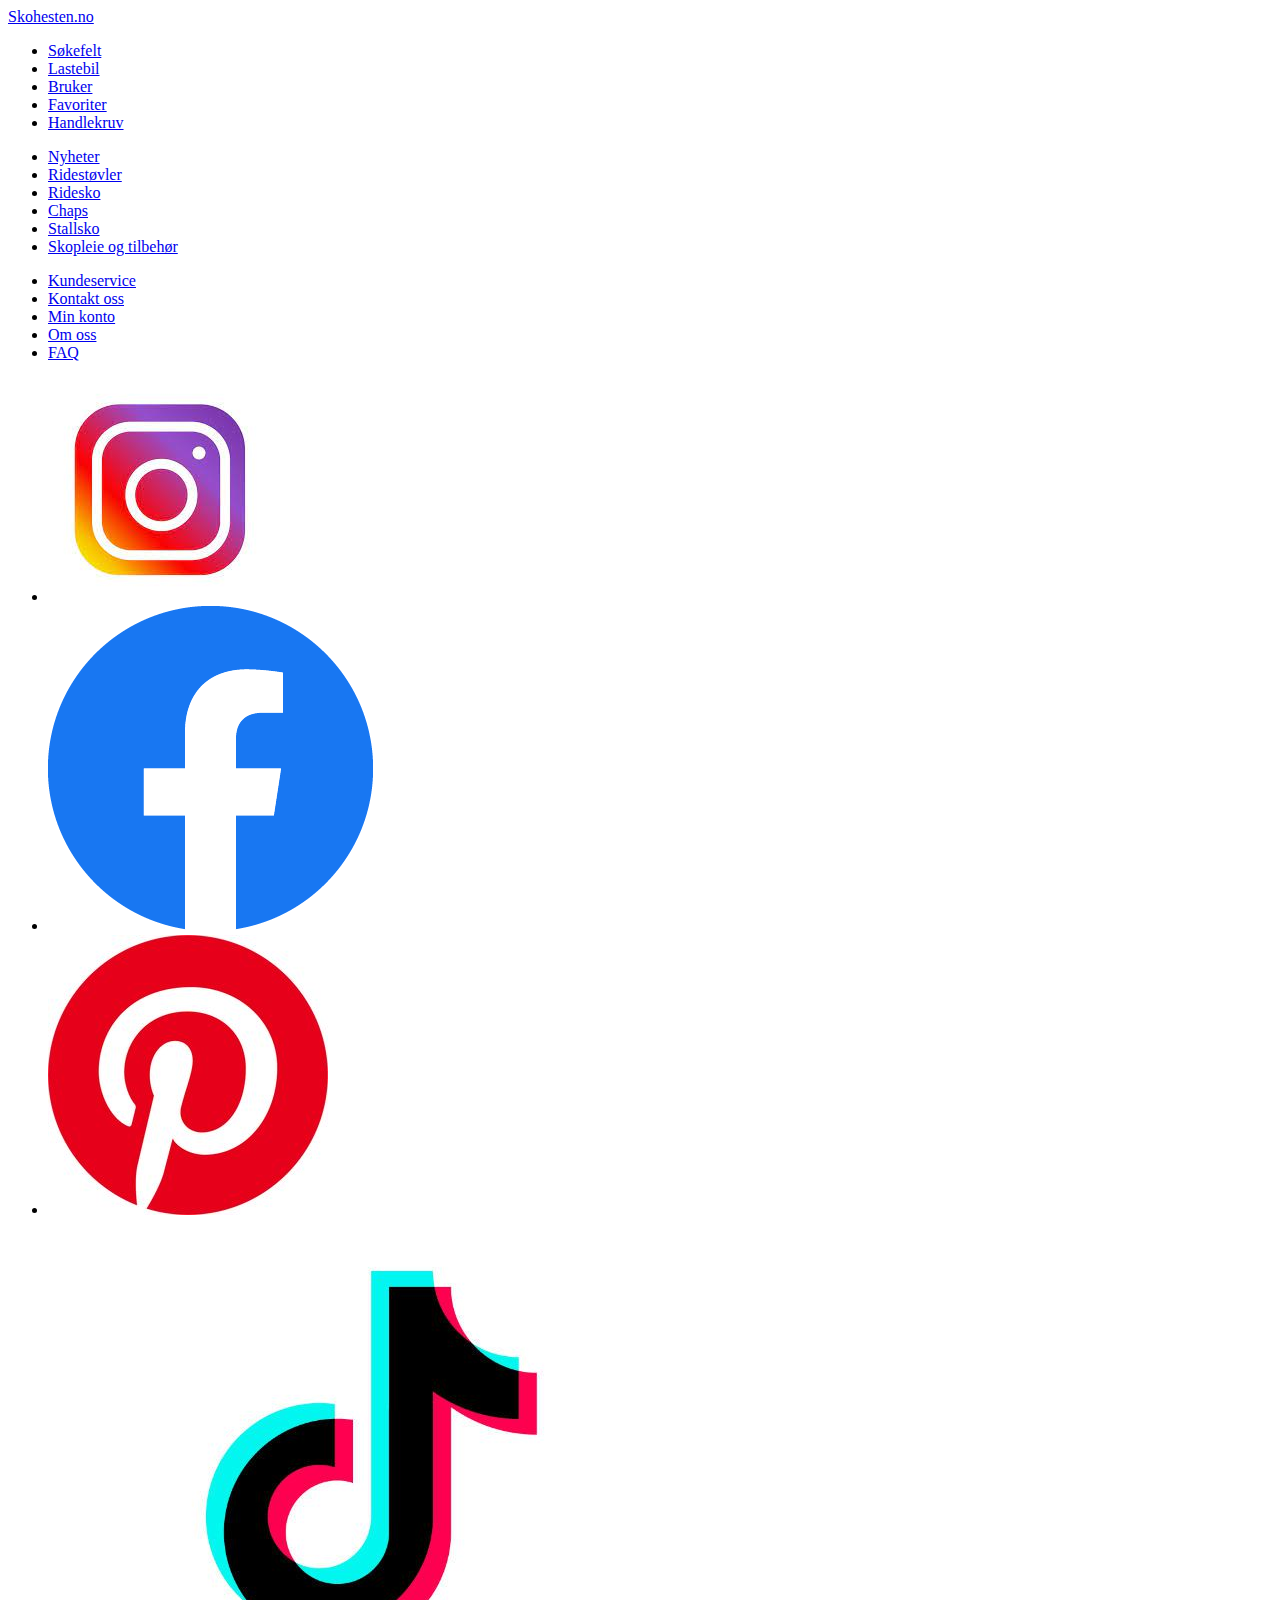
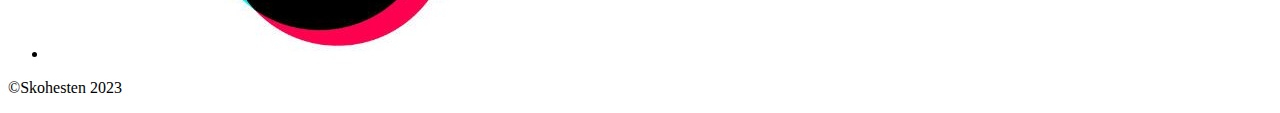
==== f-og-r.html @ 7fb72442 "Påbegynt main på produkside" ====
<!DOCTYPE html>
<html lang="en">
<head>
    <meta charset="UTF-8">
    <meta name="viewport" content="width=device-width inital-scale=1.0">
    <link href="css/style.css" rel="stylesheet">
    <title>Frakt og retur</title>
</head>
<body>
    <header>
        <span id="Logo">
            <a href="index.html">Skohesten.no</a>
        </span>
        <nav>
            <ul>
                <li><a href="#" id="sokefelt">Søkefelt</a></li>
                <li><a href="f-og-r.html" id="lastebil">Lastebil</a></li>
                <li><a href="#" id="bruker">Bruker</a></li>
                <li><a href="#" id="fav">Favoriter</a></li>
                <li><a href="#" id="handlekurv">Handlekruv</a></li>
            </ul>
            <ul>
                <li><a href="#">Nyheter</a></li>
                <li><a href="produkt.html">Ridestøvler</a></li>
                <li><a href="#">Ridesko</a></li>
                <li><a href="#">Chaps</a></li>
                <li><a href="#">Stallsko</a></li>
                <li><a href="#">Skopleie og tilbehør</a></li>
            </ul>
        </nav>
    </header>
    <footer>
        <nav>
            <ul>
                <li><a href="#">Kundeservice</a></li>
                <li><a href="#">Kontakt oss</a></li>
                <li><a href="#">Min konto</a></li>
                <li><a href="#">Om oss</a></li>
                <li><a href="#">FAQ</a></li>
            </ul>
        </nav>
        <ul>
            <li><img src="img/instagram-foot.jpg" alt="instagram"></li>
            <!--<a href="https://pixa>bay.com/no/users/tumisu-148124/?utm_source=link-attribution&utm_medium=referral&utm_campaign=image&utm_content=1581266">Tumisu</a> fra <a href="https://pixabay.com/no//?utm_source=link-attribution&utm_medium=referral&utm_campaign=image&utm_content=1581266">Pixabay</a>-->
            <li><img src="img/facebook-foot.png" alt="facebook"></li>
            <!--<a href=https://www.facebook.com/images/fb_icon_325x325.png>Facebook</a>-->
            <li><img src="img/pintrest-foot.jpg" alt="pintrest"></li>
            <!--<a href=https://i.pinimg.com/280x280_RS/f6/e9/3a/f6e93a06b500b2d87ffd32e1f56f7c6f.jpg>Pinrest</a>-->
            <li><img src="img/tiktok-foot.jpg" alt="tiktok"></li>
            <!--<a href=https://www.investopedia.com/thmb/vE2Lmd5C8dUW_7G75XDyKzQDc6A=/1500x0/filters:no_upscale():max_bytes(150000):strip_icc()/tiktok-b003064e1dfa4459bd31c37e7db390a1.jpg>tiktok</a>-->
        </ul>
    <p>©Skohesten 2023</p>
    </footer>
</body>
</html>
---- css/style.css ----
/*# sourceMappingURL=style.css.map */
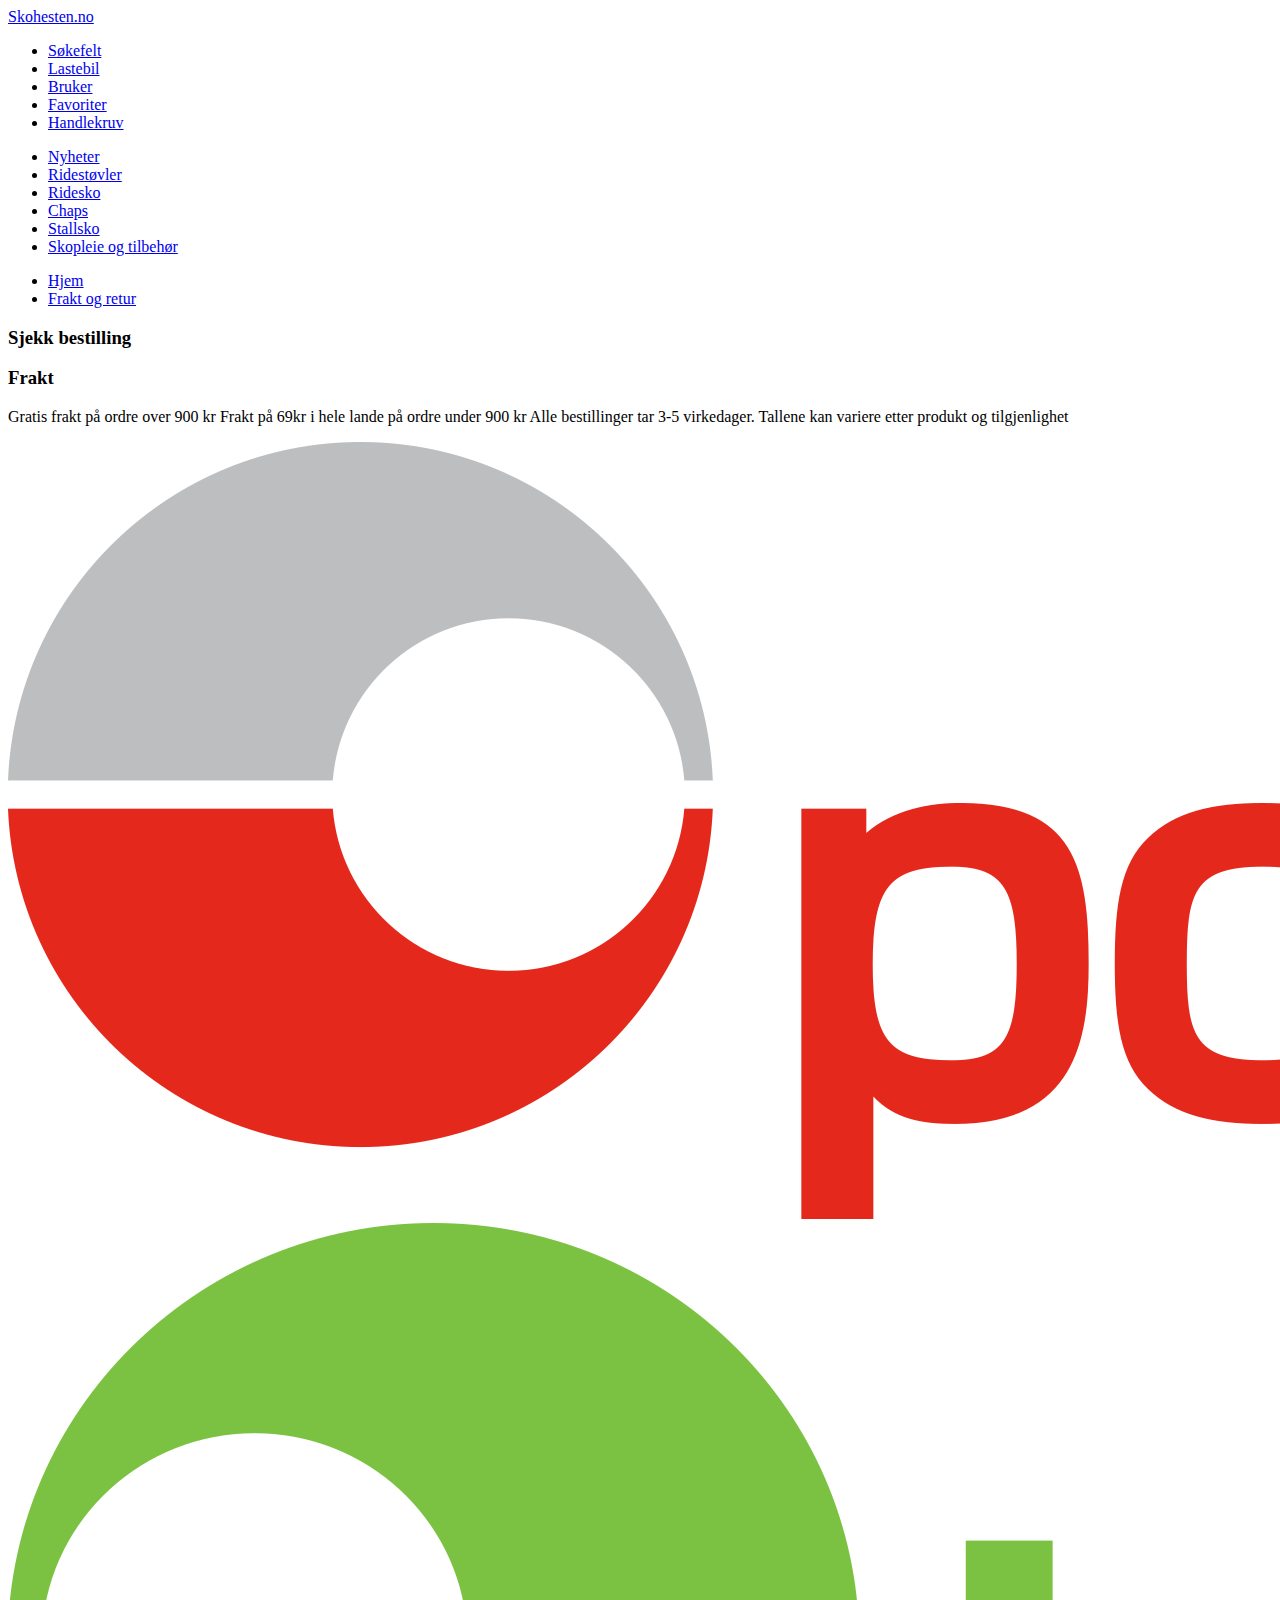
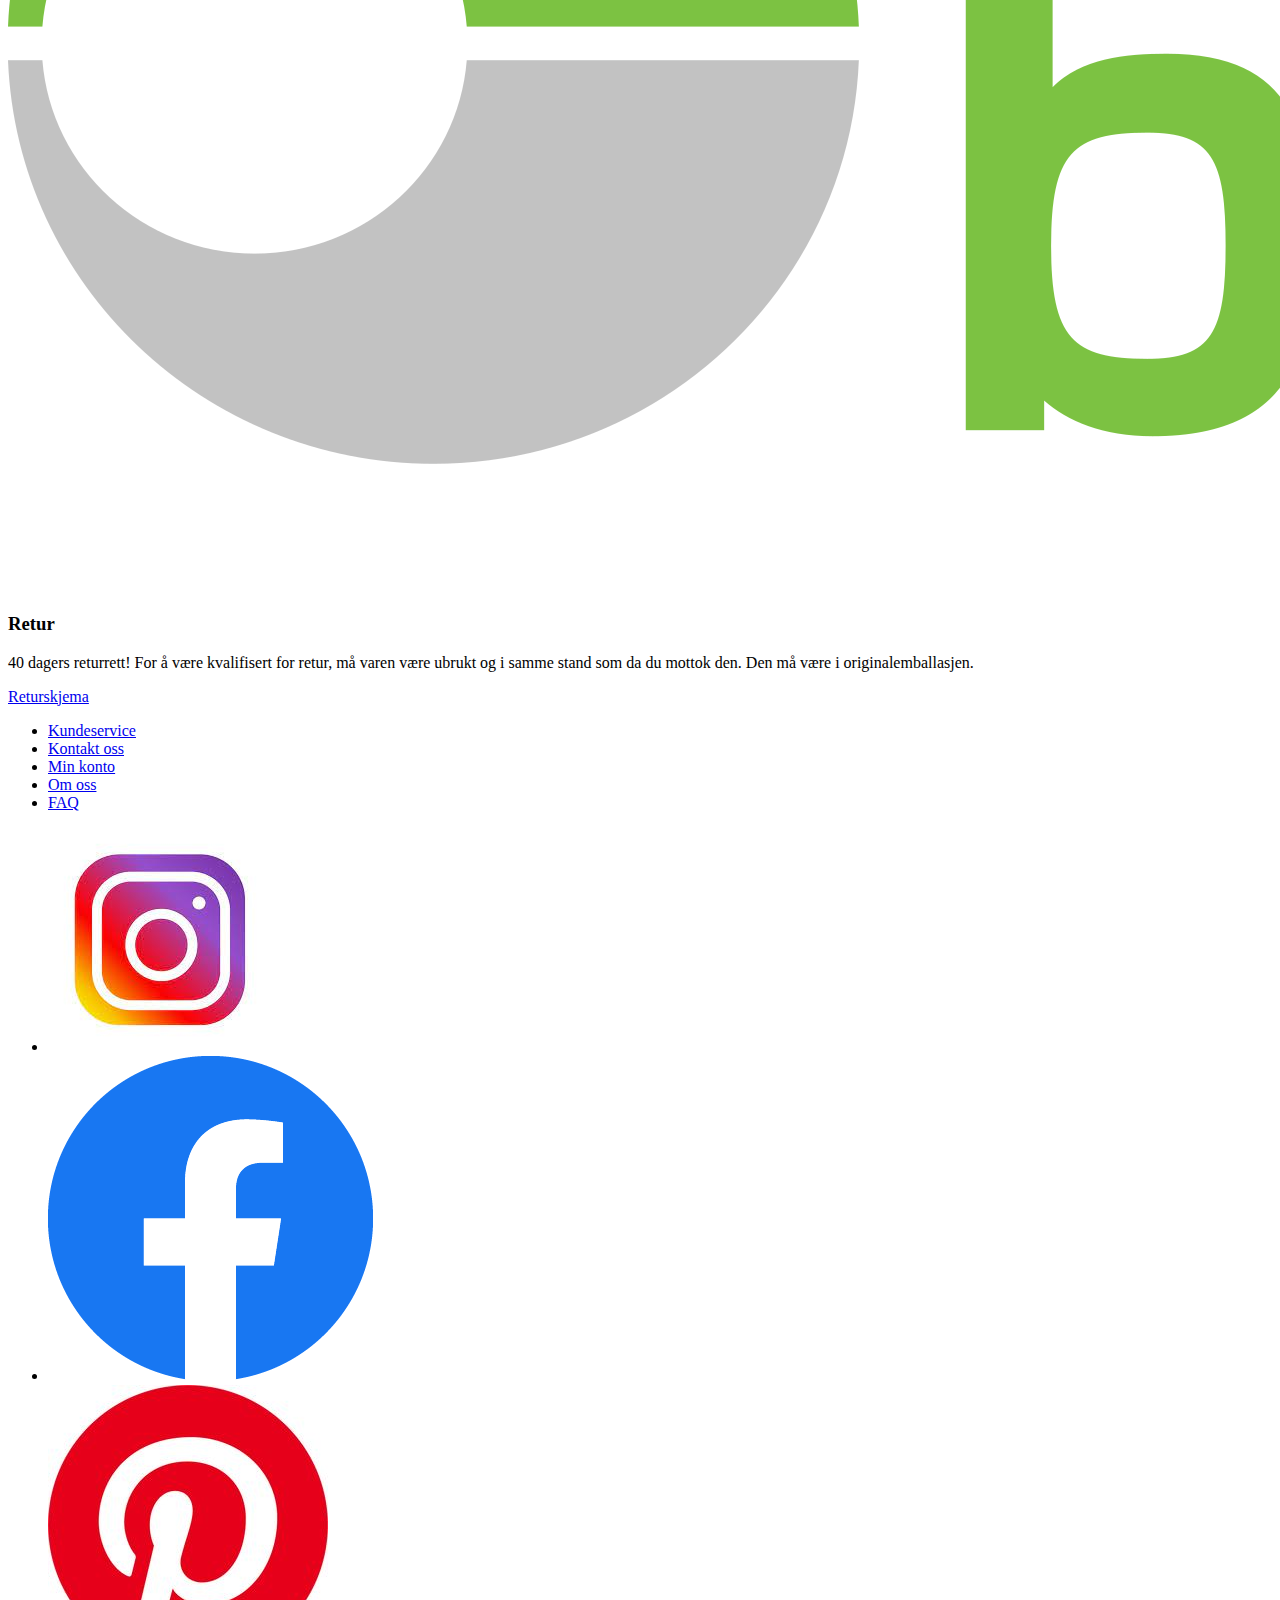
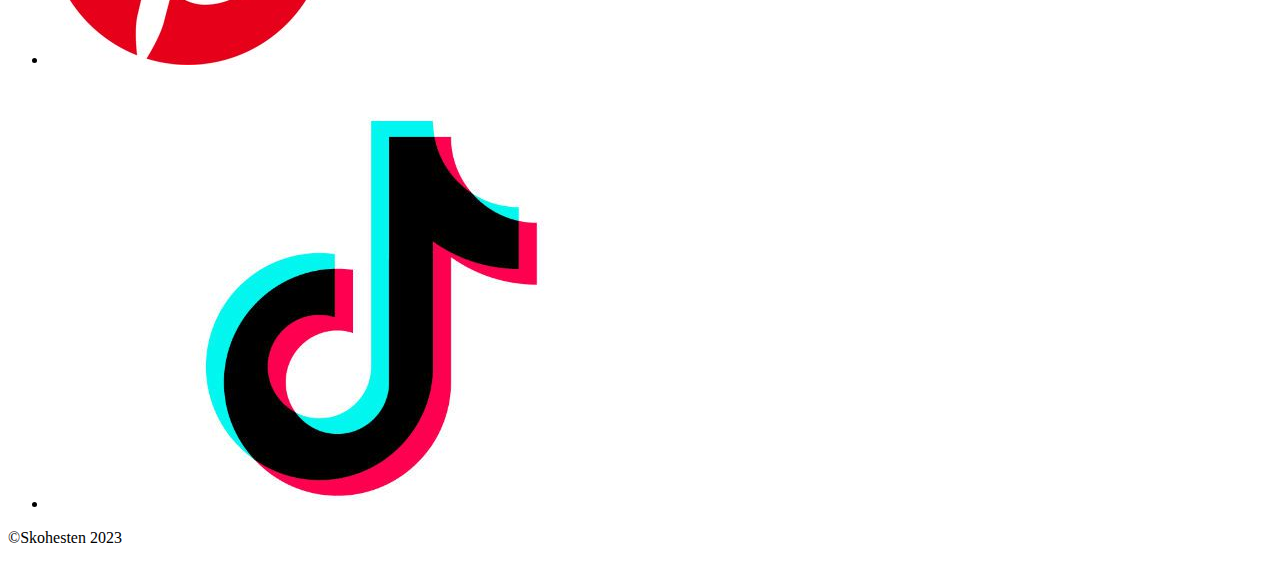
==== commit 3b8676d2: "Skrevet på main til frakt og retur" ====
--- a/f-og-r.html
+++ b/f-og-r.html
@@ -29,6 +29,33 @@
             </ul>
         </nav>
     </header>
+    <main>
+        <nav>
+            <ul>
+                <li><a href="index.html">Hjem</a></li>
+                <li><a href="f-og-r.html">Frakt og retur</a></li>
+            </ul>
+        </nav>
+        <section>
+            <article>
+                <h3>Sjekk bestilling</h3>
+                <!--Må finne ut av hvordan jeg koder denne delen-->
+            </article>
+            <article>
+                <h3>Frakt</h3>
+                <p>Gratis frakt på ordre over 900 kr Frakt på 69kr i hele lande på ordre under 900 kr Alle bestillinger tar 3-5 virkedager. Tallene kan variere etter produkt og tilgjenlighet </p>
+                <img src="img/posten.png" alt="posten">
+                <!--<a href=https://upload.wikimedia.org/wikipedia/commons/thumb/5/53/Posten-Norge-Logo.svg/2560px-Posten-Norge-Logo.svg.png>Posten</a>-->
+                <img src="img/bring.png" alt="bring">
+                <!--<a href=https://upload.wikimedia.org/wikipedia/commons/thumb/0/02/Bring_logo.svg/2560px-Bring_logo.svg.png>Bring</a>-->
+            </article>
+            <article>
+                <h3>Retur</h3>
+                <p>40 dagers returrett! For å være kvalifisert for retur, må varen være ubrukt og i samme stand som da du mottok den. Den må være i originalemballasjen. </p>
+                <a href="#">Returskjema</a>
+            </article>
+        </section>
+    </main>
     <footer>
         <nav>
             <ul>
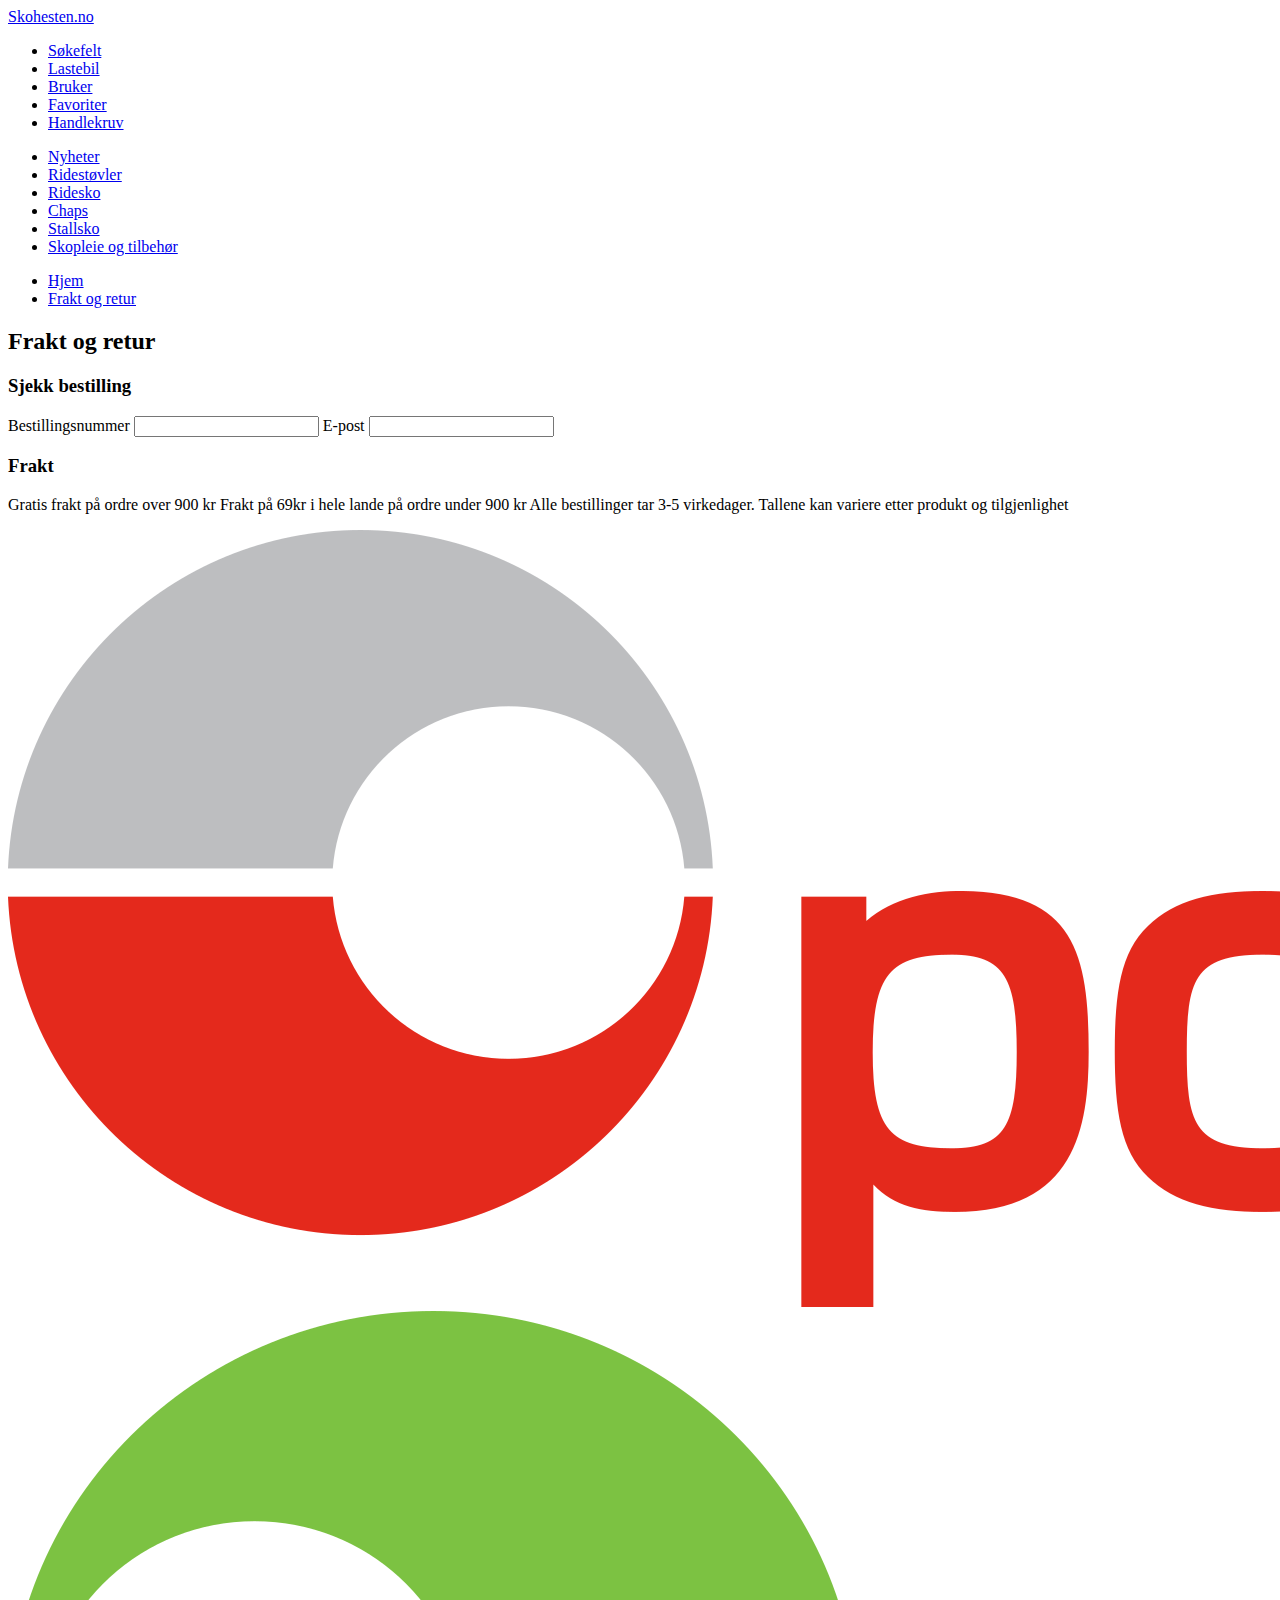
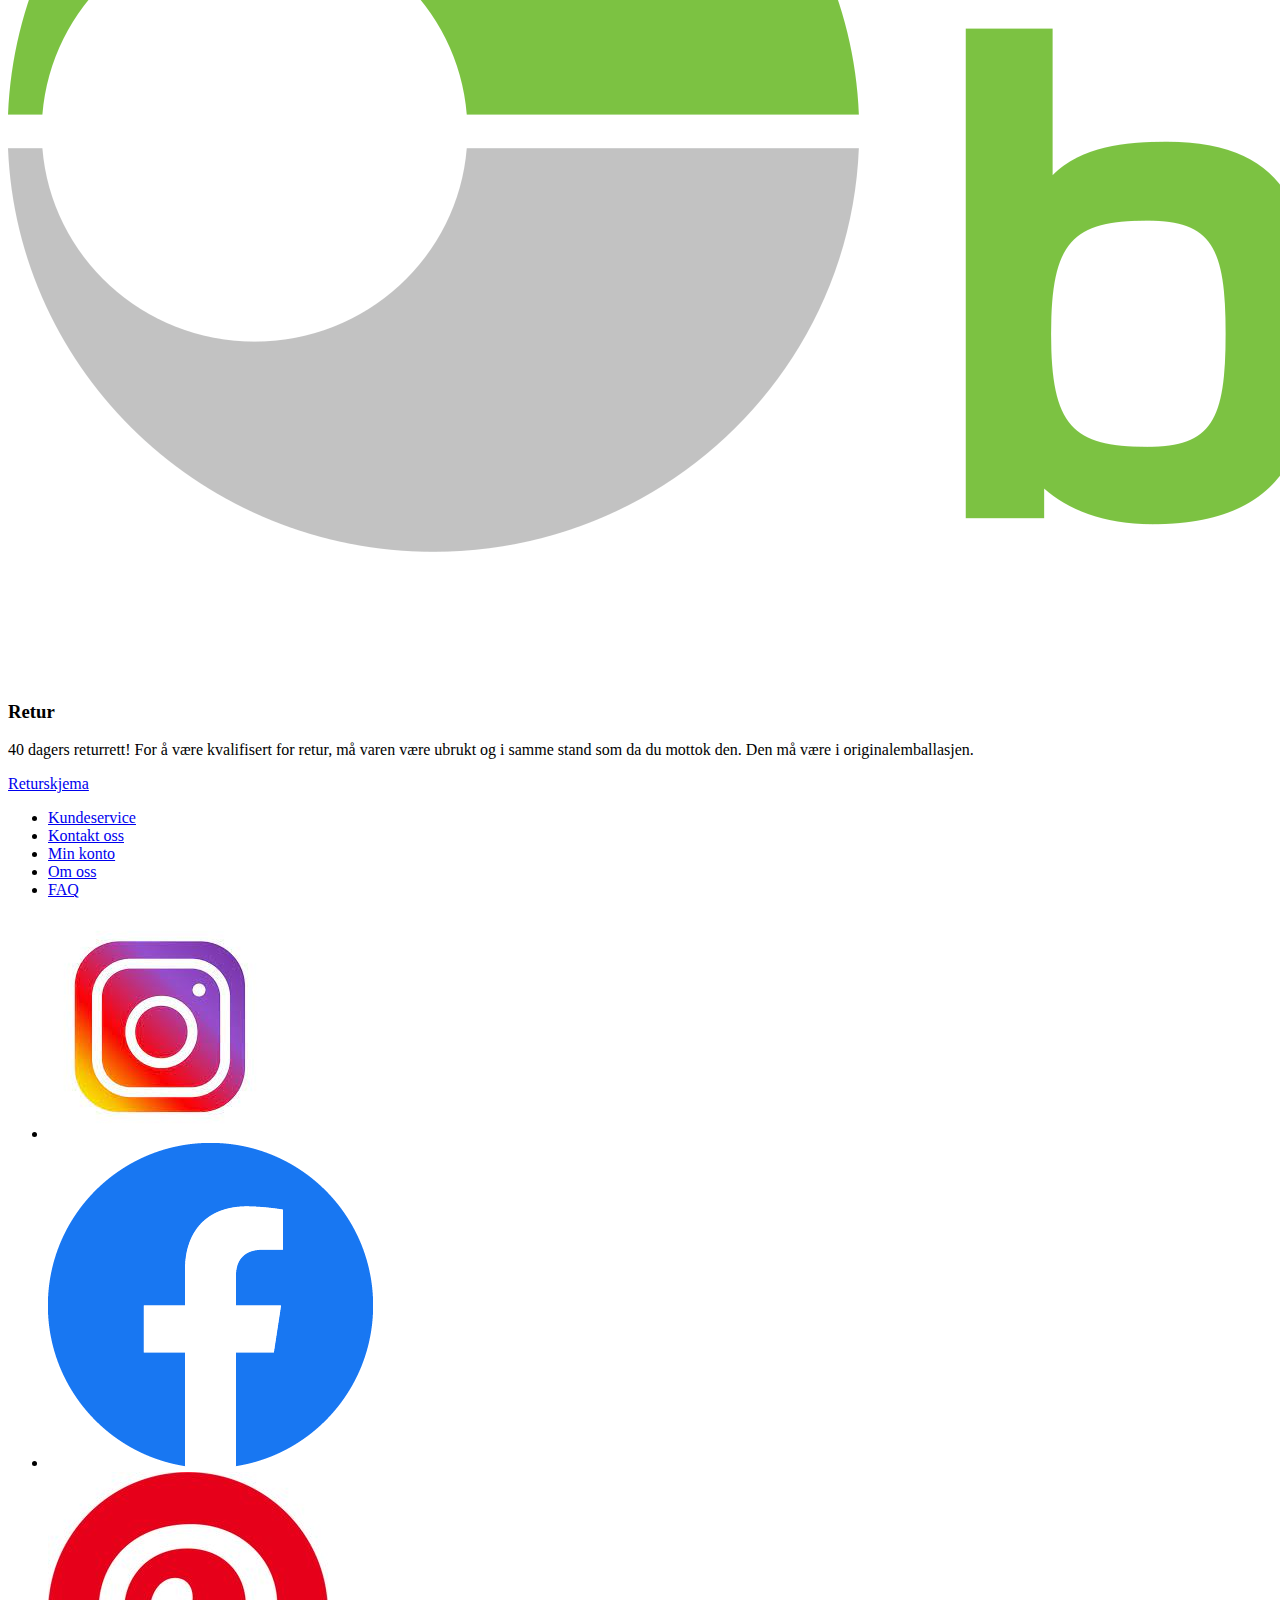
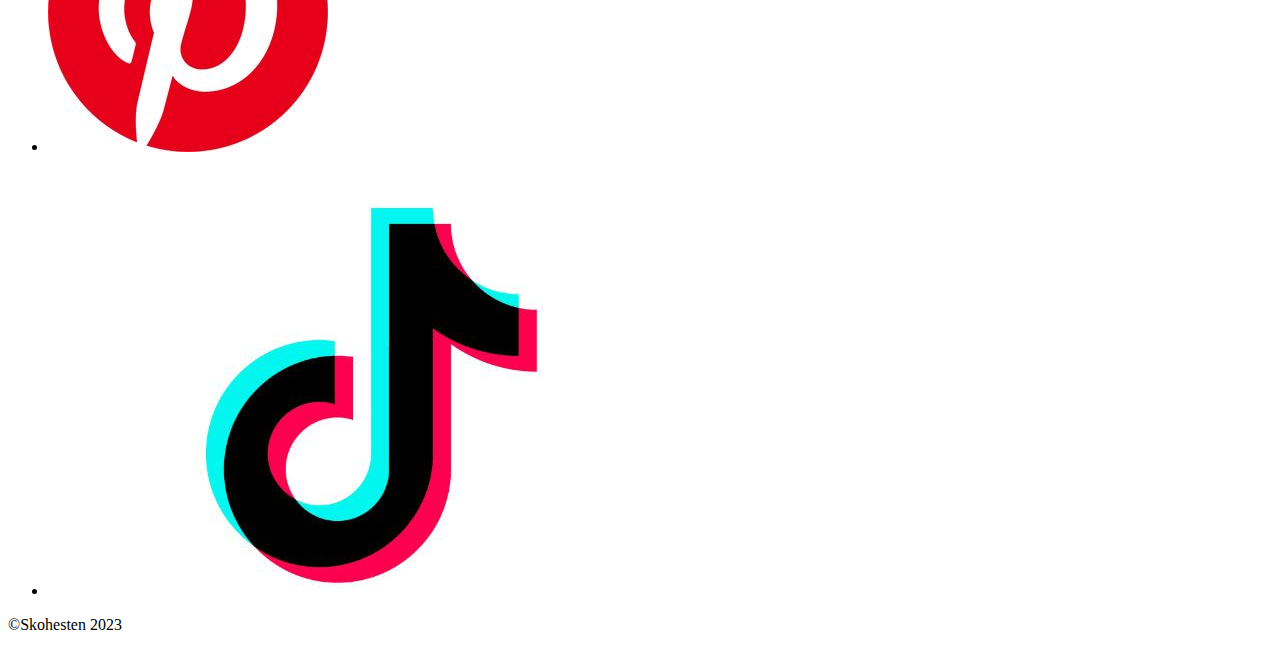
==== commit 91d889b9: "Lagt til input felt og divs" ====
--- a/f-og-r.html
+++ b/f-og-r.html
@@ -6,7 +6,8 @@
     <link href="css/style.css" rel="stylesheet">
     <title>Frakt og retur</title>
 </head>
-<body>
+<body class="f-og-r">
+    <div class="f-og-r">
     <header>
         <span id="Logo">
             <a href="index.html">Skohesten.no</a>
@@ -37,9 +38,13 @@
             </ul>
         </nav>
         <section>
+            <h2>Frakt og retur</h2>
             <article>
                 <h3>Sjekk bestilling</h3>
-                <!--Må finne ut av hvordan jeg koder denne delen-->
+                <label>Bestillingsnummer</label>
+                <input type="text">
+                <label>E-post</label>
+                <input type="text">
             </article>
             <article>
                 <h3>Frakt</h3>
@@ -78,5 +83,6 @@
         </ul>
     <p>©Skohesten 2023</p>
     </footer>
+    </div>
 </body>
 </html>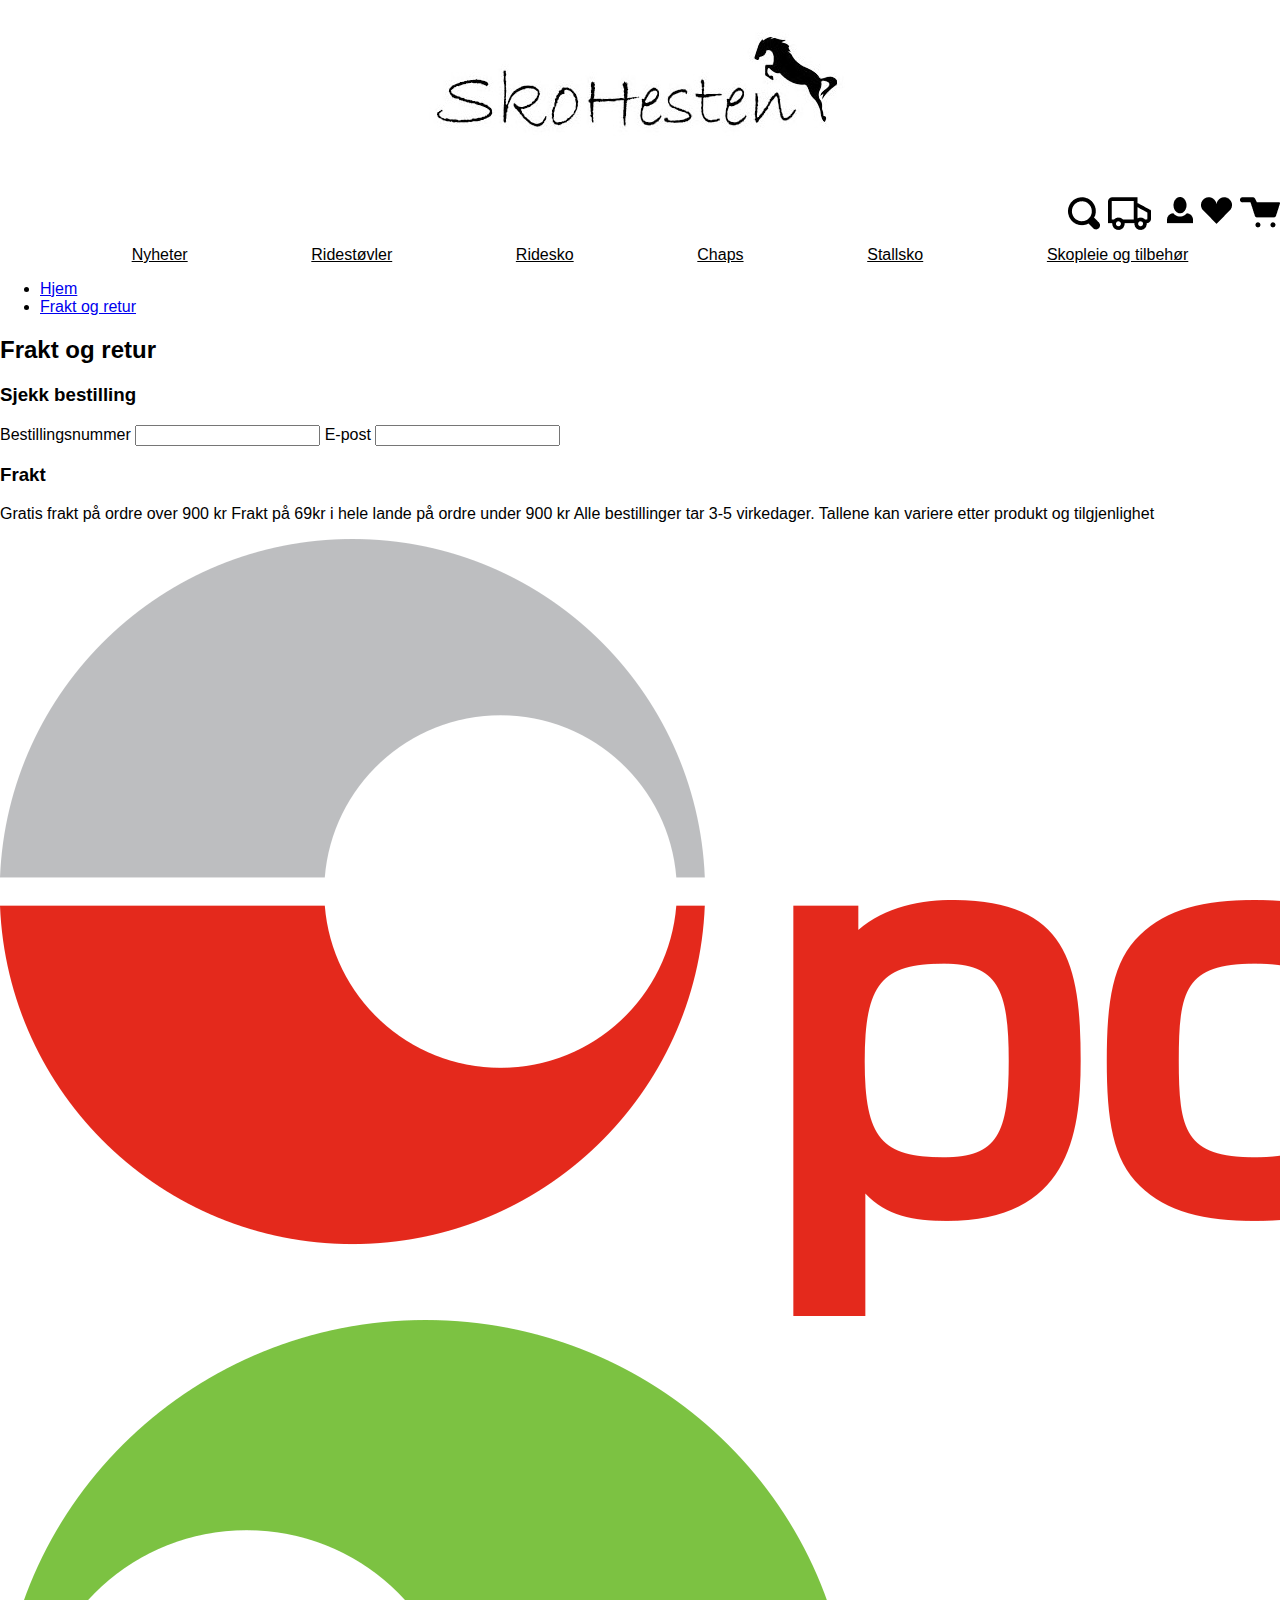
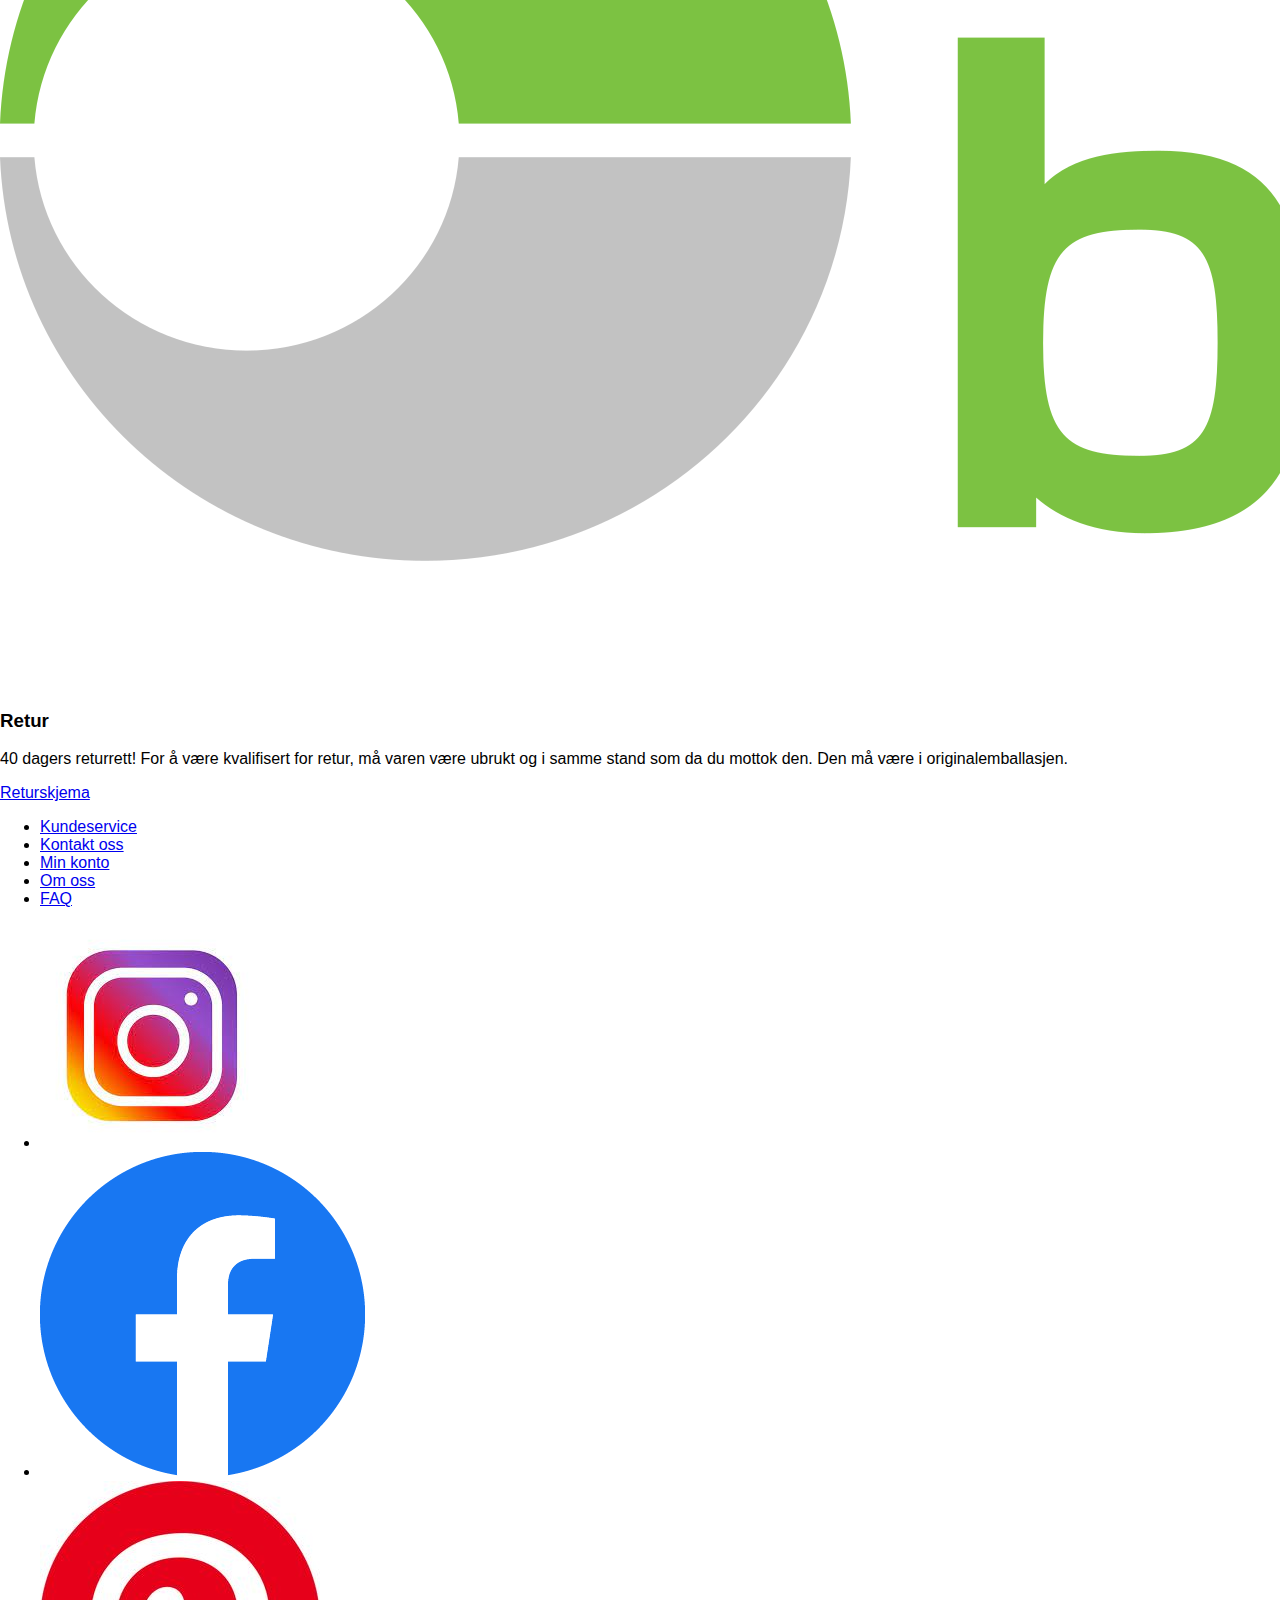
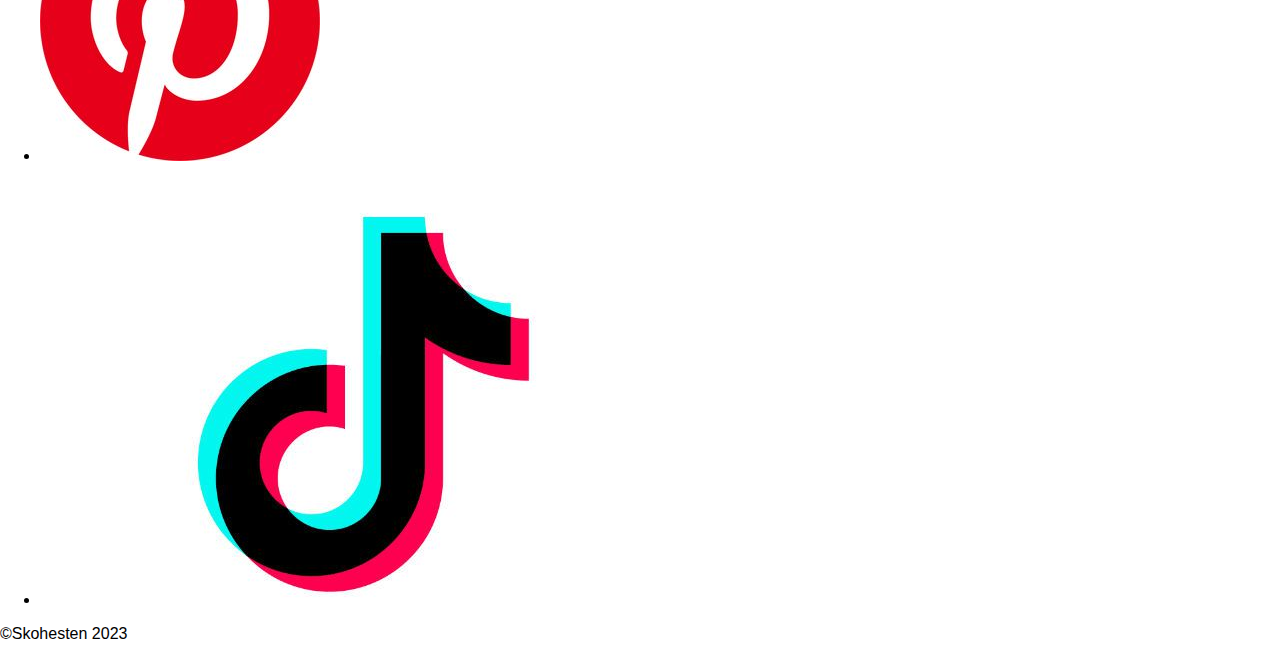
==== commit 72c75e7d: "Skrevet css for header" ====
--- a/f-og-r.html
+++ b/f-og-r.html
@@ -9,18 +9,20 @@
 <body class="f-og-r">
     <div class="f-og-r">
     <header>
-        <span id="Logo">
-            <a href="index.html">Skohesten.no</a>
+        <span id="logo">
+            <a href="index.html"><img src="img/sko-hesten-logo.jpg" alt="Skohesten logo"></a>
         </span>
         <nav>
-            <ul>
-                <li><a href="#" id="sokefelt">Søkefelt</a></li>
-                <li><a href="f-og-r.html" id="lastebil">Lastebil</a></li>
-                <li><a href="#" id="bruker">Bruker</a></li>
-                <li><a href="#" id="fav">Favoriter</a></li>
-                <li><a href="#" id="handlekurv">Handlekruv</a></li>
+            <ul id="ikon-liste">
+                <li><a href="#" id="sokefelt"><img src="img/🦆 icon _magnifying glass_.png" alt="Søkefelt"></a></li>
+                <!--Må finne ut om søkefeltet skal fungere eller ikke-->
+                <li><a href="f-og-r.html" id="lastebil"><img src="img/🦆 icon _shipping_.png" alt="lastebil ikon"></li>
+                <li><a href="#" id="bruker"><img src="img/Vector.png" alt="bruker ikon"></a></li>
+                <li><a href="#" id="fav"><img src="img/🦆 icon _heart_.png" alt="favoritter"></a></li>
+                <li><a href="#" id="handlekurv"><img src="img/🦆 icon _cart_.png" alt="handlekurv ikon"></a></li>
+            <!--Alle bildene på denne listen er tatt fra Open Iconic icon Set av Iconduck på Figma-->
             </ul>
-            <ul>
+            <ul id="nav-liste"> 
                 <li><a href="#">Nyheter</a></li>
                 <li><a href="produkt.html">Ridestøvler</a></li>
                 <li><a href="#">Ridesko</a></li>
--- a/css/style.css
+++ b/css/style.css
@@ -1 +1,46 @@
-/*# sourceMappingURL=style.css.map */+* {
+  box-sizing: border-box;
+}
+
+body {
+  margin: 0 auto;
+  max-width: 1400px;
+  width: 100%;
+  font-family: Arial, Helvetica, sans-serif;
+}
+body .grid-container {
+  display: grid;
+  grid-template-columns: 1fr;
+  grid-template-rows: repeat(5, auto);
+}
+body header #logo {
+  display: flex;
+  justify-content: center;
+}
+body header nav #ikon-liste {
+  display: flex;
+  list-style: none;
+  justify-content: end;
+  gap: 0.5rem;
+}
+body header nav #nav-liste {
+  display: flex;
+  gap: 2rem;
+  justify-content: space-evenly;
+}
+body header nav ul li {
+  display: inline-block;
+  list-style: none;
+}
+body header nav ul li a {
+  color: black;
+  /*Meningen at de skal ha understrek, se wireframes*/
+  display: flex;
+  justify-content: space-between;
+  align-items: baseline;
+  gap: 1rem;
+}
+body main article {
+  align-items: center;
+  justify-content: space-between;
+}/*# sourceMappingURL=style.css.map */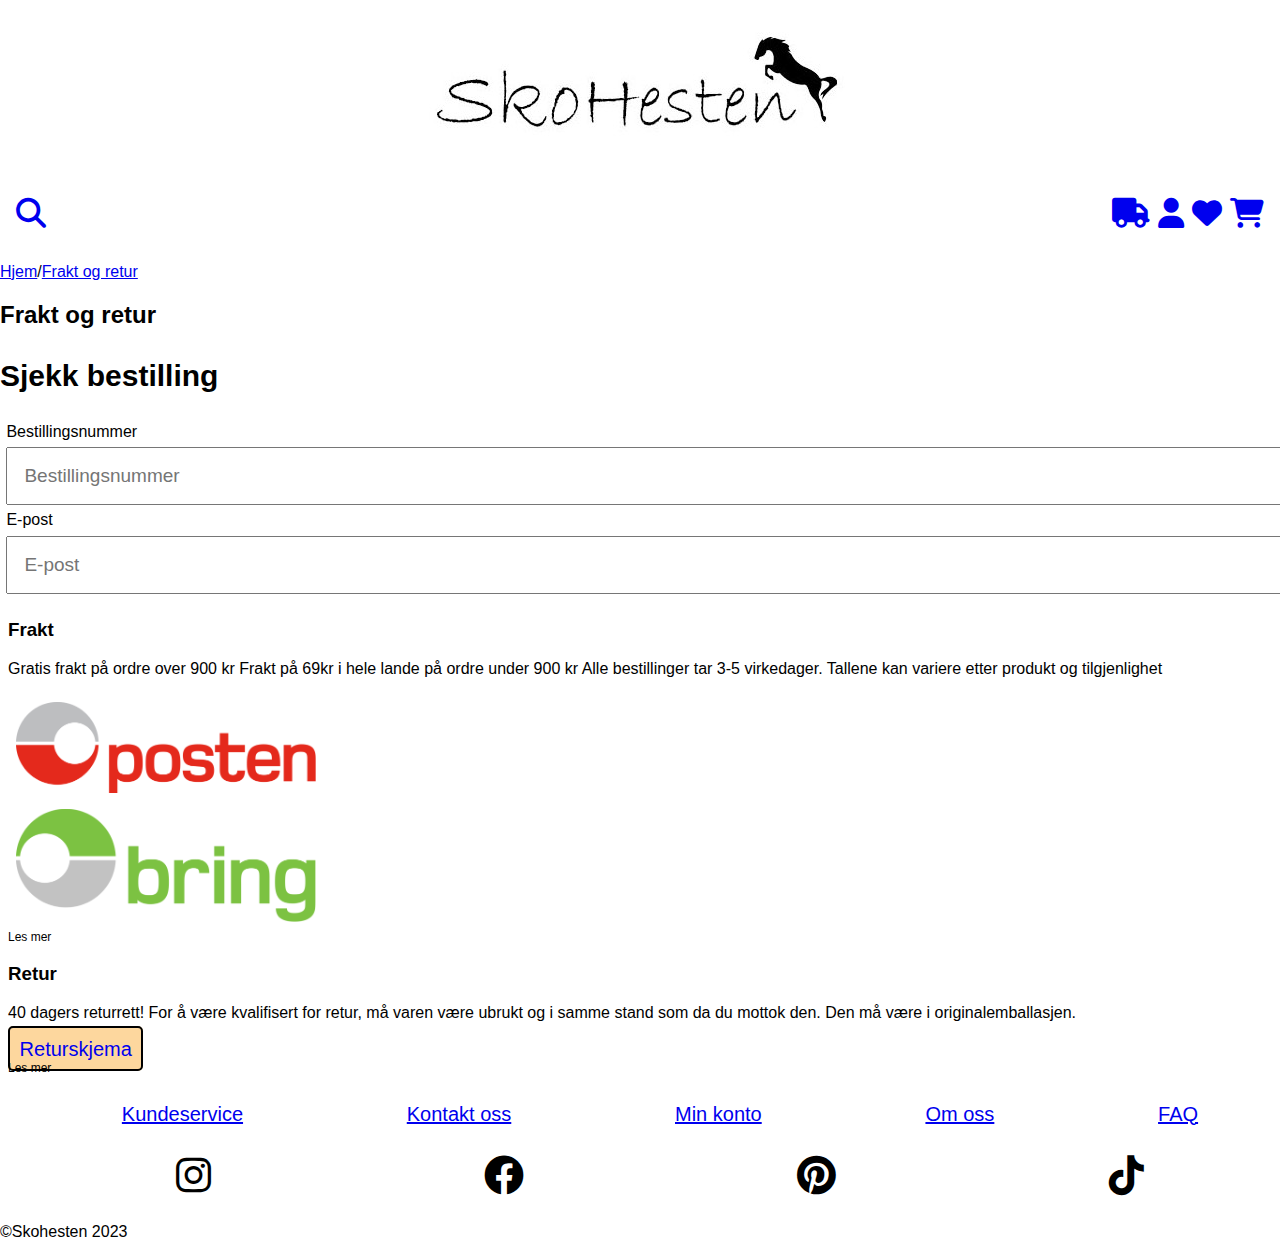
==== commit a6ec21d4: "Begynt på css for  main hos index" ====
--- a/f-og-r.html
+++ b/f-og-r.html
@@ -4,25 +4,27 @@
     <meta charset="UTF-8">
     <meta name="viewport" content="width=device-width inital-scale=1.0">
     <link href="css/style.css" rel="stylesheet">
+    <link href="css/font/css/fontawesome.css" rel="stylesheet">
+    <link href="css/font/css/brands.css" rel="stylesheet">
+    <link href="css/font/css/solid.css" rel="stylesheet">
     <title>Frakt og retur</title>
 </head>
-<body class="f-og-r">
-    <div class="f-og-r">
+<body>
+    <div class="grid-container" id="index">
     <header>
         <span id="logo">
             <a href="index.html"><img src="img/sko-hesten-logo.jpg" alt="Skohesten logo"></a>
         </span>
         <nav>
-            <ul id="ikon-liste">
-                <li><a href="#" id="sokefelt"><img src="img/🦆 icon _magnifying glass_.png" alt="Søkefelt"></a></li>
-                <!--Må finne ut om søkefeltet skal fungere eller ikke-->
-                <li><a href="f-og-r.html" id="lastebil"><img src="img/🦆 icon _shipping_.png" alt="lastebil ikon"></li>
-                <li><a href="#" id="bruker"><img src="img/Vector.png" alt="bruker ikon"></a></li>
-                <li><a href="#" id="fav"><img src="img/🦆 icon _heart_.png" alt="favoritter"></a></li>
-                <li><a href="#" id="handlekurv"><img src="img/🦆 icon _cart_.png" alt="handlekurv ikon"></a></li>
-            <!--Alle bildene på denne listen er tatt fra Open Iconic icon Set av Iconduck på Figma-->
-            </ul>
-            <ul id="nav-liste"> 
+            <a href="#" id="sokefelt"><i class="fa-solid fa-magnifying-glass"></i></a>
+            <div id="ikon-liste"> 
+                <a href="f-og-r.html" id="lastebil"><i class="fa-solid fa-truck"></i></a>
+                <a href="#" id="bruker"><i class="fa-solid fa-user"></i></a>
+                <a href="#" id="fav"><i class="fa-solid fa-heart"></i></a>
+                <a href="#" id="handlekurv"><i class="fa-solid fa-cart-shopping"></i></a>
+            <!--Alle ikonene er fra Fontawsome-->
+            </div>
+            <ul id="nav-liste">
                 <li><a href="#">Nyheter</a></li>
                 <li><a href="produkt.html">Ridestøvler</a></li>
                 <li><a href="#">Ridesko</a></li>
@@ -32,34 +34,39 @@
             </ul>
         </nav>
     </header>
-    <main>
+    <main id="main-f-og-r">
         <nav>
-            <ul>
-                <li><a href="index.html">Hjem</a></li>
-                <li><a href="f-og-r.html">Frakt og retur</a></li>
-            </ul>
+        <p><a href="index.html">Hjem</a>/<a href="f-og-r.html">Frakt og retur</a></p>
         </nav>
         <section>
             <h2>Frakt og retur</h2>
-            <article>
+            <article id="sjekk-best">
                 <h3>Sjekk bestilling</h3>
-                <label>Bestillingsnummer</label>
-                <input type="text">
-                <label>E-post</label>
-                <input type="text">
+                <form method="post" action="#" autocomplete="on">
+                    <label>
+                        Bestillingsnummer
+                        <input type="text" name="bnummer" placeholder="Bestillingsnummer">
+                    </label>
+                    <label>
+                        E-post
+                        <input type="email" name="e-post" placeholder="E-post">  
+                    </label>
+                </form>
             </article>
-            <article>
+            <article id="frakt-info">
                 <h3>Frakt</h3>
                 <p>Gratis frakt på ordre over 900 kr Frakt på 69kr i hele lande på ordre under 900 kr Alle bestillinger tar 3-5 virkedager. Tallene kan variere etter produkt og tilgjenlighet </p>
-                <img src="img/posten.png" alt="posten">
+                <img src="img/posten.png" alt="posten" class="post-bring">
                 <!--<a href=https://upload.wikimedia.org/wikipedia/commons/thumb/5/53/Posten-Norge-Logo.svg/2560px-Posten-Norge-Logo.svg.png>Posten</a>-->
-                <img src="img/bring.png" alt="bring">
+                <img src="img/bring.png" alt="bring" class="post-bring" id="bring">
                 <!--<a href=https://upload.wikimedia.org/wikipedia/commons/thumb/0/02/Bring_logo.svg/2560px-Bring_logo.svg.png>Bring</a>-->
+                <a id="les-mer">Les mer</a>
             </article>
-            <article>
+            <article id="retur-info">
                 <h3>Retur</h3>
                 <p>40 dagers returrett! For å være kvalifisert for retur, må varen være ubrukt og i samme stand som da du mottok den. Den må være i originalemballasjen. </p>
-                <a href="#">Returskjema</a>
+                <a href="#" id="retur-btn">Returskjema</a>
+                <a id="les-mer">Les mer</a>
             </article>
         </section>
     </main>
@@ -73,15 +80,12 @@
                 <li><a href="#">FAQ</a></li>
             </ul>
         </nav>
-        <ul>
-            <li><img src="img/instagram-foot.jpg" alt="instagram"></li>
-            <!--<a href="https://pixa>bay.com/no/users/tumisu-148124/?utm_source=link-attribution&utm_medium=referral&utm_campaign=image&utm_content=1581266">Tumisu</a> fra <a href="https://pixabay.com/no//?utm_source=link-attribution&utm_medium=referral&utm_campaign=image&utm_content=1581266">Pixabay</a>-->
-            <li><img src="img/facebook-foot.png" alt="facebook"></li>
-            <!--<a href=https://www.facebook.com/images/fb_icon_325x325.png>Facebook</a>-->
-            <li><img src="img/pintrest-foot.jpg" alt="pintrest"></li>
-            <!--<a href=https://i.pinimg.com/280x280_RS/f6/e9/3a/f6e93a06b500b2d87ffd32e1f56f7c6f.jpg>Pinrest</a>-->
-            <li><img src="img/tiktok-foot.jpg" alt="tiktok"></li>
-            <!--<a href=https://www.investopedia.com/thmb/vE2Lmd5C8dUW_7G75XDyKzQDc6A=/1500x0/filters:no_upscale():max_bytes(150000):strip_icc()/tiktok-b003064e1dfa4459bd31c37e7db390a1.jpg>tiktok</a>-->
+        <ul id="sosiale-medier">
+            <li><i class="fa-brands fa-instagram"></i></li>
+            <li><i class="fa-brands fa-facebook"></i></li>
+            <li><i class="fa-brands fa-pinterest"></i></li>
+            <li><i class="fa-brands fa-tiktok"></i></li>
+            <!--Alle ikonene er fra Fontawsome-->
         </ul>
     <p>©Skohesten 2023</p>
     </footer>
--- a/css/style.css
+++ b/css/style.css
@@ -1,3 +1,4 @@
+@charset "UTF-8";
 * {
   box-sizing: border-box;
 }
@@ -10,23 +11,40 @@
 }
 body .grid-container {
   display: grid;
-  grid-template-columns: 1fr;
-  grid-template-rows: repeat(5, auto);
+  grid-template-areas: "header" "main" "footer";
+}
+body header {
+  grid-area: header;
 }
 body header #logo {
   display: flex;
   justify-content: center;
 }
+body header nav {
+  display: flex;
+  align-items: baseline;
+  width: 100%;
+}
+body header nav #sokefelt {
+  display: flex;
+  text-align: left;
+  text-decoration: none;
+  padding: 1rem;
+  font-size: 30px;
+  margin-right: auto;
+}
 body header nav #ikon-liste {
   display: flex;
-  list-style: none;
+  text-decoration: none;
   justify-content: end;
   gap: 0.5rem;
+  padding: 1rem;
+}
+body header nav #ikon-liste a {
+  font-size: 30px;
 }
 body header nav #nav-liste {
-  display: flex;
-  gap: 2rem;
-  justify-content: space-evenly;
+  display: none;
 }
 body header nav ul li {
   display: inline-block;
@@ -40,7 +58,130 @@
   align-items: baseline;
   gap: 1rem;
 }
-body main article {
-  align-items: center;
-  justify-content: space-between;
+body main {
+  grid-area: main;
+}
+body main section #host-k {
+  border-radius: 5px;
+  border: 2px solid #000;
+  background-color: rgba(250, 155, 12, 0.4);
+  /*Brukte Figma sin develpor modus for å få riktig farge og border for knappen*/
+  padding: 0.5rem;
+  font-size: 25px;
+  width: 50%;
+  text-decoration: none;
+  display: flex;
+  justify-content: center;
+  justify-content: space-evenly;
+}
+body main section .produkt-bokser {
+  display: flex;
+  justify-content: center;
+  flex-wrap: wrap;
+}
+body main section .produkt-bokser img {
+  width: 25%;
+  background-color: rgba(250, 155, 12, 0.4);
+}
+body main section .produkt-bokser p {
+  background-color: rgba(250, 155, 12, 0.4);
+}
+
+footer {
+  grid-area: footer;
+}
+
+nav ul {
+  display: flex;
+  justify-content: baseline;
+  justify-content: space-around;
+  font-size: 20px;
+  list-style: none;
+}
+
+#sosiale-medier {
+  display: flex;
+  list-style: none;
+  align-items: baseline;
+  text-decoration: none;
+  justify-content: space-around;
+}
+#sosiale-medier li {
+  padding: 0.5rem;
+  font-size: 40px;
+}
+#sosiale-medier p {
+  display: flex; /*Kan prøve å få den her riktig sted*/
+  text-align: end;
+}
+
+#main-f-og-r { /*Må ta en god runde med for drit ting ikke vil flytte seg til høyre*/
+  grid-area: main;
+}
+#main-f-og-r h2 {
+  display: flex;
+  text-align: center;
+}
+#main-f-og-r #sjekk-best {
+  border-radius: 5px;
+  background-color: #fff;
+}
+#main-f-og-r #sjekk-best h3 {
+  font-size: 30px;
+}
+#main-f-og-r #sjekk-best label {
+  padding: 0.4rem;
+}
+#main-f-og-r #sjekk-best label input {
+  width: 100%;
+  padding: 1rem;
+  font-size: 19px;
+  margin: 0.4rem;
+}
+#main-f-og-r #frakt-info {
+  margin: 0.5rem;
+}
+#main-f-og-r #frakt-info .post-bring {
+  display: flex;
+  flex-direction: row;
+  justify-content: space-around;
+  flex-wrap: nowrap;
+  max-width: 25%;
+  padding: 0.5rem;
+}
+#main-f-og-r #retur-info {
+  margin: 0.5rem;
+}
+#main-f-og-r #retur-btn {
+  display: inline;
+  border-radius: 5px;
+  border: 2px solid #000;
+  background-color: rgba(250, 155, 12, 0.4);
+  /*Brukte Figma sin develpor modus for å få riktig farge og border for knappen*/
+  padding: 0.6rem;
+  font-size: 20px;
+  text-decoration: none;
+}
+#main-f-og-r #les-mer {
+  display: flex;
+  text-align: right;
+  font-size: 12px;
+}
+
+@media only screen and (min-width: 600px) {
+  #grid-container {
+    grid-template-areas: "header header header" ".main." "footer footer footer";
+  }
+  header {
+    grid-area: header;
+  }
+  header #logo {
+    display: flex;
+    justify-content: start; /*Hvorfor funker det ikke?*/
+  }
+  header nav #nav-liste {
+    display: flex;
+    gap: 2rem;
+    justify-content: space-evenly;
+  }
 }/*# sourceMappingURL=style.css.map */--- a/css/font/css/brands.css
+++ b/css/font/css/brands.css
@@ -0,0 +1,1537 @@
+/*!
+ * Font Awesome Free 6.4.2 by @fontawesome - https://fontawesome.com
+ * License - https://fontawesome.com/license/free (Icons: CC BY 4.0, Fonts: SIL OFL 1.1, Code: MIT License)
+ * Copyright 2023 Fonticons, Inc.
+ */
+:root, :host {
+  --fa-style-family-brands: 'Font Awesome 6 Brands';
+  --fa-font-brands: normal 400 1em/1 'Font Awesome 6 Brands'; }
+
+@font-face {
+  font-family: 'Font Awesome 6 Brands';
+  font-style: normal;
+  font-weight: 400;
+  font-display: block;
+  src: url("../webfonts/fa-brands-400.woff2") format("woff2"), url("../webfonts/fa-brands-400.ttf") format("truetype"); }
+
+.fab,
+.fa-brands {
+  font-weight: 400; }
+
+.fa-monero:before {
+  content: "\f3d0"; }
+
+.fa-hooli:before {
+  content: "\f427"; }
+
+.fa-yelp:before {
+  content: "\f1e9"; }
+
+.fa-cc-visa:before {
+  content: "\f1f0"; }
+
+.fa-lastfm:before {
+  content: "\f202"; }
+
+.fa-shopware:before {
+  content: "\f5b5"; }
+
+.fa-creative-commons-nc:before {
+  content: "\f4e8"; }
+
+.fa-aws:before {
+  content: "\f375"; }
+
+.fa-redhat:before {
+  content: "\f7bc"; }
+
+.fa-yoast:before {
+  content: "\f2b1"; }
+
+.fa-cloudflare:before {
+  content: "\e07d"; }
+
+.fa-ups:before {
+  content: "\f7e0"; }
+
+.fa-wpexplorer:before {
+  content: "\f2de"; }
+
+.fa-dyalog:before {
+  content: "\f399"; }
+
+.fa-bity:before {
+  content: "\f37a"; }
+
+.fa-stackpath:before {
+  content: "\f842"; }
+
+.fa-buysellads:before {
+  content: "\f20d"; }
+
+.fa-first-order:before {
+  content: "\f2b0"; }
+
+.fa-modx:before {
+  content: "\f285"; }
+
+.fa-guilded:before {
+  content: "\e07e"; }
+
+.fa-vnv:before {
+  content: "\f40b"; }
+
+.fa-square-js:before {
+  content: "\f3b9"; }
+
+.fa-js-square:before {
+  content: "\f3b9"; }
+
+.fa-microsoft:before {
+  content: "\f3ca"; }
+
+.fa-qq:before {
+  content: "\f1d6"; }
+
+.fa-orcid:before {
+  content: "\f8d2"; }
+
+.fa-java:before {
+  content: "\f4e4"; }
+
+.fa-invision:before {
+  content: "\f7b0"; }
+
+.fa-creative-commons-pd-alt:before {
+  content: "\f4ed"; }
+
+.fa-centercode:before {
+  content: "\f380"; }
+
+.fa-glide-g:before {
+  content: "\f2a6"; }
+
+.fa-drupal:before {
+  content: "\f1a9"; }
+
+.fa-hire-a-helper:before {
+  content: "\f3b0"; }
+
+.fa-creative-commons-by:before {
+  content: "\f4e7"; }
+
+.fa-unity:before {
+  content: "\e049"; }
+
+.fa-whmcs:before {
+  content: "\f40d"; }
+
+.fa-rocketchat:before {
+  content: "\f3e8"; }
+
+.fa-vk:before {
+  content: "\f189"; }
+
+.fa-untappd:before {
+  content: "\f405"; }
+
+.fa-mailchimp:before {
+  content: "\f59e"; }
+
+.fa-css3-alt:before {
+  content: "\f38b"; }
+
+.fa-square-reddit:before {
+  content: "\f1a2"; }
+
+.fa-reddit-square:before {
+  content: "\f1a2"; }
+
+.fa-vimeo-v:before {
+  content: "\f27d"; }
+
+.fa-contao:before {
+  content: "\f26d"; }
+
+.fa-square-font-awesome:before {
+  content: "\e5ad"; }
+
+.fa-deskpro:before {
+  content: "\f38f"; }
+
+.fa-sistrix:before {
+  content: "\f3ee"; }
+
+.fa-square-instagram:before {
+  content: "\e055"; }
+
+.fa-instagram-square:before {
+  content: "\e055"; }
+
+.fa-battle-net:before {
+  content: "\f835"; }
+
+.fa-the-red-yeti:before {
+  content: "\f69d"; }
+
+.fa-square-hacker-news:before {
+  content: "\f3af"; }
+
+.fa-hacker-news-square:before {
+  content: "\f3af"; }
+
+.fa-edge:before {
+  content: "\f282"; }
+
+.fa-threads:before {
+  content: "\e618"; }
+
+.fa-napster:before {
+  content: "\f3d2"; }
+
+.fa-square-snapchat:before {
+  content: "\f2ad"; }
+
+.fa-snapchat-square:before {
+  content: "\f2ad"; }
+
+.fa-google-plus-g:before {
+  content: "\f0d5"; }
+
+.fa-artstation:before {
+  content: "\f77a"; }
+
+.fa-markdown:before {
+  content: "\f60f"; }
+
+.fa-sourcetree:before {
+  content: "\f7d3"; }
+
+.fa-google-plus:before {
+  content: "\f2b3"; }
+
+.fa-diaspora:before {
+  content: "\f791"; }
+
+.fa-foursquare:before {
+  content: "\f180"; }
+
+.fa-stack-overflow:before {
+  content: "\f16c"; }
+
+.fa-github-alt:before {
+  content: "\f113"; }
+
+.fa-phoenix-squadron:before {
+  content: "\f511"; }
+
+.fa-pagelines:before {
+  content: "\f18c"; }
+
+.fa-algolia:before {
+  content: "\f36c"; }
+
+.fa-red-river:before {
+  content: "\f3e3"; }
+
+.fa-creative-commons-sa:before {
+  content: "\f4ef"; }
+
+.fa-safari:before {
+  content: "\f267"; }
+
+.fa-google:before {
+  content: "\f1a0"; }
+
+.fa-square-font-awesome-stroke:before {
+  content: "\f35c"; }
+
+.fa-font-awesome-alt:before {
+  content: "\f35c"; }
+
+.fa-atlassian:before {
+  content: "\f77b"; }
+
+.fa-linkedin-in:before {
+  content: "\f0e1"; }
+
+.fa-digital-ocean:before {
+  content: "\f391"; }
+
+.fa-nimblr:before {
+  content: "\f5a8"; }
+
+.fa-chromecast:before {
+  content: "\f838"; }
+
+.fa-evernote:before {
+  content: "\f839"; }
+
+.fa-hacker-news:before {
+  content: "\f1d4"; }
+
+.fa-creative-commons-sampling:before {
+  content: "\f4f0"; }
+
+.fa-adversal:before {
+  content: "\f36a"; }
+
+.fa-creative-commons:before {
+  content: "\f25e"; }
+
+.fa-watchman-monitoring:before {
+  content: "\e087"; }
+
+.fa-fonticons:before {
+  content: "\f280"; }
+
+.fa-weixin:before {
+  content: "\f1d7"; }
+
+.fa-shirtsinbulk:before {
+  content: "\f214"; }
+
+.fa-codepen:before {
+  content: "\f1cb"; }
+
+.fa-git-alt:before {
+  content: "\f841"; }
+
+.fa-lyft:before {
+  content: "\f3c3"; }
+
+.fa-rev:before {
+  content: "\f5b2"; }
+
+.fa-windows:before {
+  content: "\f17a"; }
+
+.fa-wizards-of-the-coast:before {
+  content: "\f730"; }
+
+.fa-square-viadeo:before {
+  content: "\f2aa"; }
+
+.fa-viadeo-square:before {
+  content: "\f2aa"; }
+
+.fa-meetup:before {
+  content: "\f2e0"; }
+
+.fa-centos:before {
+  content: "\f789"; }
+
+.fa-adn:before {
+  content: "\f170"; }
+
+.fa-cloudsmith:before {
+  content: "\f384"; }
+
+.fa-pied-piper-alt:before {
+  content: "\f1a8"; }
+
+.fa-square-dribbble:before {
+  content: "\f397"; }
+
+.fa-dribbble-square:before {
+  content: "\f397"; }
+
+.fa-codiepie:before {
+  content: "\f284"; }
+
+.fa-node:before {
+  content: "\f419"; }
+
+.fa-mix:before {
+  content: "\f3cb"; }
+
+.fa-steam:before {
+  content: "\f1b6"; }
+
+.fa-cc-apple-pay:before {
+  content: "\f416"; }
+
+.fa-scribd:before {
+  content: "\f28a"; }
+
+.fa-debian:before {
+  content: "\e60b"; }
+
+.fa-openid:before {
+  content: "\f19b"; }
+
+.fa-instalod:before {
+  content: "\e081"; }
+
+.fa-expeditedssl:before {
+  content: "\f23e"; }
+
+.fa-sellcast:before {
+  content: "\f2da"; }
+
+.fa-square-twitter:before {
+  content: "\f081"; }
+
+.fa-twitter-square:before {
+  content: "\f081"; }
+
+.fa-r-project:before {
+  content: "\f4f7"; }
+
+.fa-delicious:before {
+  content: "\f1a5"; }
+
+.fa-freebsd:before {
+  content: "\f3a4"; }
+
+.fa-vuejs:before {
+  content: "\f41f"; }
+
+.fa-accusoft:before {
+  content: "\f369"; }
+
+.fa-ioxhost:before {
+  content: "\f208"; }
+
+.fa-fonticons-fi:before {
+  content: "\f3a2"; }
+
+.fa-app-store:before {
+  content: "\f36f"; }
+
+.fa-cc-mastercard:before {
+  content: "\f1f1"; }
+
+.fa-itunes-note:before {
+  content: "\f3b5"; }
+
+.fa-golang:before {
+  content: "\e40f"; }
+
+.fa-kickstarter:before {
+  content: "\f3bb"; }
+
+.fa-grav:before {
+  content: "\f2d6"; }
+
+.fa-weibo:before {
+  content: "\f18a"; }
+
+.fa-uncharted:before {
+  content: "\e084"; }
+
+.fa-firstdraft:before {
+  content: "\f3a1"; }
+
+.fa-square-youtube:before {
+  content: "\f431"; }
+
+.fa-youtube-square:before {
+  content: "\f431"; }
+
+.fa-wikipedia-w:before {
+  content: "\f266"; }
+
+.fa-wpressr:before {
+  content: "\f3e4"; }
+
+.fa-rendact:before {
+  content: "\f3e4"; }
+
+.fa-angellist:before {
+  content: "\f209"; }
+
+.fa-galactic-republic:before {
+  content: "\f50c"; }
+
+.fa-nfc-directional:before {
+  content: "\e530"; }
+
+.fa-skype:before {
+  content: "\f17e"; }
+
+.fa-joget:before {
+  content: "\f3b7"; }
+
+.fa-fedora:before {
+  content: "\f798"; }
+
+.fa-stripe-s:before {
+  content: "\f42a"; }
+
+.fa-meta:before {
+  content: "\e49b"; }
+
+.fa-laravel:before {
+  content: "\f3bd"; }
+
+.fa-hotjar:before {
+  content: "\f3b1"; }
+
+.fa-bluetooth-b:before {
+  content: "\f294"; }
+
+.fa-sticker-mule:before {
+  content: "\f3f7"; }
+
+.fa-creative-commons-zero:before {
+  content: "\f4f3"; }
+
+.fa-hips:before {
+  content: "\f452"; }
+
+.fa-behance:before {
+  content: "\f1b4"; }
+
+.fa-reddit:before {
+  content: "\f1a1"; }
+
+.fa-discord:before {
+  content: "\f392"; }
+
+.fa-chrome:before {
+  content: "\f268"; }
+
+.fa-app-store-ios:before {
+  content: "\f370"; }
+
+.fa-cc-discover:before {
+  content: "\f1f2"; }
+
+.fa-wpbeginner:before {
+  content: "\f297"; }
+
+.fa-confluence:before {
+  content: "\f78d"; }
+
+.fa-mdb:before {
+  content: "\f8ca"; }
+
+.fa-dochub:before {
+  content: "\f394"; }
+
+.fa-accessible-icon:before {
+  content: "\f368"; }
+
+.fa-ebay:before {
+  content: "\f4f4"; }
+
+.fa-amazon:before {
+  content: "\f270"; }
+
+.fa-unsplash:before {
+  content: "\e07c"; }
+
+.fa-yarn:before {
+  content: "\f7e3"; }
+
+.fa-square-steam:before {
+  content: "\f1b7"; }
+
+.fa-steam-square:before {
+  content: "\f1b7"; }
+
+.fa-500px:before {
+  content: "\f26e"; }
+
+.fa-square-vimeo:before {
+  content: "\f194"; }
+
+.fa-vimeo-square:before {
+  content: "\f194"; }
+
+.fa-asymmetrik:before {
+  content: "\f372"; }
+
+.fa-font-awesome:before {
+  content: "\f2b4"; }
+
+.fa-font-awesome-flag:before {
+  content: "\f2b4"; }
+
+.fa-font-awesome-logo-full:before {
+  content: "\f2b4"; }
+
+.fa-gratipay:before {
+  content: "\f184"; }
+
+.fa-apple:before {
+  content: "\f179"; }
+
+.fa-hive:before {
+  content: "\e07f"; }
+
+.fa-gitkraken:before {
+  content: "\f3a6"; }
+
+.fa-keybase:before {
+  content: "\f4f5"; }
+
+.fa-apple-pay:before {
+  content: "\f415"; }
+
+.fa-padlet:before {
+  content: "\e4a0"; }
+
+.fa-amazon-pay:before {
+  content: "\f42c"; }
+
+.fa-square-github:before {
+  content: "\f092"; }
+
+.fa-github-square:before {
+  content: "\f092"; }
+
+.fa-stumbleupon:before {
+  content: "\f1a4"; }
+
+.fa-fedex:before {
+  content: "\f797"; }
+
+.fa-phoenix-framework:before {
+  content: "\f3dc"; }
+
+.fa-shopify:before {
+  content: "\e057"; }
+
+.fa-neos:before {
+  content: "\f612"; }
+
+.fa-square-threads:before {
+  content: "\e619"; }
+
+.fa-hackerrank:before {
+  content: "\f5f7"; }
+
+.fa-researchgate:before {
+  content: "\f4f8"; }
+
+.fa-swift:before {
+  content: "\f8e1"; }
+
+.fa-angular:before {
+  content: "\f420"; }
+
+.fa-speakap:before {
+  content: "\f3f3"; }
+
+.fa-angrycreative:before {
+  content: "\f36e"; }
+
+.fa-y-combinator:before {
+  content: "\f23b"; }
+
+.fa-empire:before {
+  content: "\f1d1"; }
+
+.fa-envira:before {
+  content: "\f299"; }
+
+.fa-square-gitlab:before {
+  content: "\e5ae"; }
+
+.fa-gitlab-square:before {
+  content: "\e5ae"; }
+
+.fa-studiovinari:before {
+  content: "\f3f8"; }
+
+.fa-pied-piper:before {
+  content: "\f2ae"; }
+
+.fa-wordpress:before {
+  content: "\f19a"; }
+
+.fa-product-hunt:before {
+  content: "\f288"; }
+
+.fa-firefox:before {
+  content: "\f269"; }
+
+.fa-linode:before {
+  content: "\f2b8"; }
+
+.fa-goodreads:before {
+  content: "\f3a8"; }
+
+.fa-square-odnoklassniki:before {
+  content: "\f264"; }
+
+.fa-odnoklassniki-square:before {
+  content: "\f264"; }
+
+.fa-jsfiddle:before {
+  content: "\f1cc"; }
+
+.fa-sith:before {
+  content: "\f512"; }
+
+.fa-themeisle:before {
+  content: "\f2b2"; }
+
+.fa-page4:before {
+  content: "\f3d7"; }
+
+.fa-hashnode:before {
+  content: "\e499"; }
+
+.fa-react:before {
+  content: "\f41b"; }
+
+.fa-cc-paypal:before {
+  content: "\f1f4"; }
+
+.fa-squarespace:before {
+  content: "\f5be"; }
+
+.fa-cc-stripe:before {
+  content: "\f1f5"; }
+
+.fa-creative-commons-share:before {
+  content: "\f4f2"; }
+
+.fa-bitcoin:before {
+  content: "\f379"; }
+
+.fa-keycdn:before {
+  content: "\f3ba"; }
+
+.fa-opera:before {
+  content: "\f26a"; }
+
+.fa-itch-io:before {
+  content: "\f83a"; }
+
+.fa-umbraco:before {
+  content: "\f8e8"; }
+
+.fa-galactic-senate:before {
+  content: "\f50d"; }
+
+.fa-ubuntu:before {
+  content: "\f7df"; }
+
+.fa-draft2digital:before {
+  content: "\f396"; }
+
+.fa-stripe:before {
+  content: "\f429"; }
+
+.fa-houzz:before {
+  content: "\f27c"; }
+
+.fa-gg:before {
+  content: "\f260"; }
+
+.fa-dhl:before {
+  content: "\f790"; }
+
+.fa-square-pinterest:before {
+  content: "\f0d3"; }
+
+.fa-pinterest-square:before {
+  content: "\f0d3"; }
+
+.fa-xing:before {
+  content: "\f168"; }
+
+.fa-blackberry:before {
+  content: "\f37b"; }
+
+.fa-creative-commons-pd:before {
+  content: "\f4ec"; }
+
+.fa-playstation:before {
+  content: "\f3df"; }
+
+.fa-quinscape:before {
+  content: "\f459"; }
+
+.fa-less:before {
+  content: "\f41d"; }
+
+.fa-blogger-b:before {
+  content: "\f37d"; }
+
+.fa-opencart:before {
+  content: "\f23d"; }
+
+.fa-vine:before {
+  content: "\f1ca"; }
+
+.fa-paypal:before {
+  content: "\f1ed"; }
+
+.fa-gitlab:before {
+  content: "\f296"; }
+
+.fa-typo3:before {
+  content: "\f42b"; }
+
+.fa-reddit-alien:before {
+  content: "\f281"; }
+
+.fa-yahoo:before {
+  content: "\f19e"; }
+
+.fa-dailymotion:before {
+  content: "\e052"; }
+
+.fa-affiliatetheme:before {
+  content: "\f36b"; }
+
+.fa-pied-piper-pp:before {
+  content: "\f1a7"; }
+
+.fa-bootstrap:before {
+  content: "\f836"; }
+
+.fa-odnoklassniki:before {
+  content: "\f263"; }
+
+.fa-nfc-symbol:before {
+  content: "\e531"; }
+
+.fa-ethereum:before {
+  content: "\f42e"; }
+
+.fa-speaker-deck:before {
+  content: "\f83c"; }
+
+.fa-creative-commons-nc-eu:before {
+  content: "\f4e9"; }
+
+.fa-patreon:before {
+  content: "\f3d9"; }
+
+.fa-avianex:before {
+  content: "\f374"; }
+
+.fa-ello:before {
+  content: "\f5f1"; }
+
+.fa-gofore:before {
+  content: "\f3a7"; }
+
+.fa-bimobject:before {
+  content: "\f378"; }
+
+.fa-facebook-f:before {
+  content: "\f39e"; }
+
+.fa-square-google-plus:before {
+  content: "\f0d4"; }
+
+.fa-google-plus-square:before {
+  content: "\f0d4"; }
+
+.fa-mandalorian:before {
+  content: "\f50f"; }
+
+.fa-first-order-alt:before {
+  content: "\f50a"; }
+
+.fa-osi:before {
+  content: "\f41a"; }
+
+.fa-google-wallet:before {
+  content: "\f1ee"; }
+
+.fa-d-and-d-beyond:before {
+  content: "\f6ca"; }
+
+.fa-periscope:before {
+  content: "\f3da"; }
+
+.fa-fulcrum:before {
+  content: "\f50b"; }
+
+.fa-cloudscale:before {
+  content: "\f383"; }
+
+.fa-forumbee:before {
+  content: "\f211"; }
+
+.fa-mizuni:before {
+  content: "\f3cc"; }
+
+.fa-schlix:before {
+  content: "\f3ea"; }
+
+.fa-square-xing:before {
+  content: "\f169"; }
+
+.fa-xing-square:before {
+  content: "\f169"; }
+
+.fa-bandcamp:before {
+  content: "\f2d5"; }
+
+.fa-wpforms:before {
+  content: "\f298"; }
+
+.fa-cloudversify:before {
+  content: "\f385"; }
+
+.fa-usps:before {
+  content: "\f7e1"; }
+
+.fa-megaport:before {
+  content: "\f5a3"; }
+
+.fa-magento:before {
+  content: "\f3c4"; }
+
+.fa-spotify:before {
+  content: "\f1bc"; }
+
+.fa-optin-monster:before {
+  content: "\f23c"; }
+
+.fa-fly:before {
+  content: "\f417"; }
+
+.fa-aviato:before {
+  content: "\f421"; }
+
+.fa-itunes:before {
+  content: "\f3b4"; }
+
+.fa-cuttlefish:before {
+  content: "\f38c"; }
+
+.fa-blogger:before {
+  content: "\f37c"; }
+
+.fa-flickr:before {
+  content: "\f16e"; }
+
+.fa-viber:before {
+  content: "\f409"; }
+
+.fa-soundcloud:before {
+  content: "\f1be"; }
+
+.fa-digg:before {
+  content: "\f1a6"; }
+
+.fa-tencent-weibo:before {
+  content: "\f1d5"; }
+
+.fa-symfony:before {
+  content: "\f83d"; }
+
+.fa-maxcdn:before {
+  content: "\f136"; }
+
+.fa-etsy:before {
+  content: "\f2d7"; }
+
+.fa-facebook-messenger:before {
+  content: "\f39f"; }
+
+.fa-audible:before {
+  content: "\f373"; }
+
+.fa-think-peaks:before {
+  content: "\f731"; }
+
+.fa-bilibili:before {
+  content: "\e3d9"; }
+
+.fa-erlang:before {
+  content: "\f39d"; }
+
+.fa-x-twitter:before {
+  content: "\e61b"; }
+
+.fa-cotton-bureau:before {
+  content: "\f89e"; }
+
+.fa-dashcube:before {
+  content: "\f210"; }
+
+.fa-42-group:before {
+  content: "\e080"; }
+
+.fa-innosoft:before {
+  content: "\e080"; }
+
+.fa-stack-exchange:before {
+  content: "\f18d"; }
+
+.fa-elementor:before {
+  content: "\f430"; }
+
+.fa-square-pied-piper:before {
+  content: "\e01e"; }
+
+.fa-pied-piper-square:before {
+  content: "\e01e"; }
+
+.fa-creative-commons-nd:before {
+  content: "\f4eb"; }
+
+.fa-palfed:before {
+  content: "\f3d8"; }
+
+.fa-superpowers:before {
+  content: "\f2dd"; }
+
+.fa-resolving:before {
+  content: "\f3e7"; }
+
+.fa-xbox:before {
+  content: "\f412"; }
+
+.fa-searchengin:before {
+  content: "\f3eb"; }
+
+.fa-tiktok:before {
+  content: "\e07b"; }
+
+.fa-square-facebook:before {
+  content: "\f082"; }
+
+.fa-facebook-square:before {
+  content: "\f082"; }
+
+.fa-renren:before {
+  content: "\f18b"; }
+
+.fa-linux:before {
+  content: "\f17c"; }
+
+.fa-glide:before {
+  content: "\f2a5"; }
+
+.fa-linkedin:before {
+  content: "\f08c"; }
+
+.fa-hubspot:before {
+  content: "\f3b2"; }
+
+.fa-deploydog:before {
+  content: "\f38e"; }
+
+.fa-twitch:before {
+  content: "\f1e8"; }
+
+.fa-ravelry:before {
+  content: "\f2d9"; }
+
+.fa-mixer:before {
+  content: "\e056"; }
+
+.fa-square-lastfm:before {
+  content: "\f203"; }
+
+.fa-lastfm-square:before {
+  content: "\f203"; }
+
+.fa-vimeo:before {
+  content: "\f40a"; }
+
+.fa-mendeley:before {
+  content: "\f7b3"; }
+
+.fa-uniregistry:before {
+  content: "\f404"; }
+
+.fa-figma:before {
+  content: "\f799"; }
+
+.fa-creative-commons-remix:before {
+  content: "\f4ee"; }
+
+.fa-cc-amazon-pay:before {
+  content: "\f42d"; }
+
+.fa-dropbox:before {
+  content: "\f16b"; }
+
+.fa-instagram:before {
+  content: "\f16d"; }
+
+.fa-cmplid:before {
+  content: "\e360"; }
+
+.fa-facebook:before {
+  content: "\f09a"; }
+
+.fa-gripfire:before {
+  content: "\f3ac"; }
+
+.fa-jedi-order:before {
+  content: "\f50e"; }
+
+.fa-uikit:before {
+  content: "\f403"; }
+
+.fa-fort-awesome-alt:before {
+  content: "\f3a3"; }
+
+.fa-phabricator:before {
+  content: "\f3db"; }
+
+.fa-ussunnah:before {
+  content: "\f407"; }
+
+.fa-earlybirds:before {
+  content: "\f39a"; }
+
+.fa-trade-federation:before {
+  content: "\f513"; }
+
+.fa-autoprefixer:before {
+  content: "\f41c"; }
+
+.fa-whatsapp:before {
+  content: "\f232"; }
+
+.fa-slideshare:before {
+  content: "\f1e7"; }
+
+.fa-google-play:before {
+  content: "\f3ab"; }
+
+.fa-viadeo:before {
+  content: "\f2a9"; }
+
+.fa-line:before {
+  content: "\f3c0"; }
+
+.fa-google-drive:before {
+  content: "\f3aa"; }
+
+.fa-servicestack:before {
+  content: "\f3ec"; }
+
+.fa-simplybuilt:before {
+  content: "\f215"; }
+
+.fa-bitbucket:before {
+  content: "\f171"; }
+
+.fa-imdb:before {
+  content: "\f2d8"; }
+
+.fa-deezer:before {
+  content: "\e077"; }
+
+.fa-raspberry-pi:before {
+  content: "\f7bb"; }
+
+.fa-jira:before {
+  content: "\f7b1"; }
+
+.fa-docker:before {
+  content: "\f395"; }
+
+.fa-screenpal:before {
+  content: "\e570"; }
+
+.fa-bluetooth:before {
+  content: "\f293"; }
+
+.fa-gitter:before {
+  content: "\f426"; }
+
+.fa-d-and-d:before {
+  content: "\f38d"; }
+
+.fa-microblog:before {
+  content: "\e01a"; }
+
+.fa-cc-diners-club:before {
+  content: "\f24c"; }
+
+.fa-gg-circle:before {
+  content: "\f261"; }
+
+.fa-pied-piper-hat:before {
+  content: "\f4e5"; }
+
+.fa-kickstarter-k:before {
+  content: "\f3bc"; }
+
+.fa-yandex:before {
+  content: "\f413"; }
+
+.fa-readme:before {
+  content: "\f4d5"; }
+
+.fa-html5:before {
+  content: "\f13b"; }
+
+.fa-sellsy:before {
+  content: "\f213"; }
+
+.fa-sass:before {
+  content: "\f41e"; }
+
+.fa-wirsindhandwerk:before {
+  content: "\e2d0"; }
+
+.fa-wsh:before {
+  content: "\e2d0"; }
+
+.fa-buromobelexperte:before {
+  content: "\f37f"; }
+
+.fa-salesforce:before {
+  content: "\f83b"; }
+
+.fa-octopus-deploy:before {
+  content: "\e082"; }
+
+.fa-medapps:before {
+  content: "\f3c6"; }
+
+.fa-ns8:before {
+  content: "\f3d5"; }
+
+.fa-pinterest-p:before {
+  content: "\f231"; }
+
+.fa-apper:before {
+  content: "\f371"; }
+
+.fa-fort-awesome:before {
+  content: "\f286"; }
+
+.fa-waze:before {
+  content: "\f83f"; }
+
+.fa-cc-jcb:before {
+  content: "\f24b"; }
+
+.fa-snapchat:before {
+  content: "\f2ab"; }
+
+.fa-snapchat-ghost:before {
+  content: "\f2ab"; }
+
+.fa-fantasy-flight-games:before {
+  content: "\f6dc"; }
+
+.fa-rust:before {
+  content: "\e07a"; }
+
+.fa-wix:before {
+  content: "\f5cf"; }
+
+.fa-square-behance:before {
+  content: "\f1b5"; }
+
+.fa-behance-square:before {
+  content: "\f1b5"; }
+
+.fa-supple:before {
+  content: "\f3f9"; }
+
+.fa-rebel:before {
+  content: "\f1d0"; }
+
+.fa-css3:before {
+  content: "\f13c"; }
+
+.fa-staylinked:before {
+  content: "\f3f5"; }
+
+.fa-kaggle:before {
+  content: "\f5fa"; }
+
+.fa-space-awesome:before {
+  content: "\e5ac"; }
+
+.fa-deviantart:before {
+  content: "\f1bd"; }
+
+.fa-cpanel:before {
+  content: "\f388"; }
+
+.fa-goodreads-g:before {
+  content: "\f3a9"; }
+
+.fa-square-git:before {
+  content: "\f1d2"; }
+
+.fa-git-square:before {
+  content: "\f1d2"; }
+
+.fa-square-tumblr:before {
+  content: "\f174"; }
+
+.fa-tumblr-square:before {
+  content: "\f174"; }
+
+.fa-trello:before {
+  content: "\f181"; }
+
+.fa-creative-commons-nc-jp:before {
+  content: "\f4ea"; }
+
+.fa-get-pocket:before {
+  content: "\f265"; }
+
+.fa-perbyte:before {
+  content: "\e083"; }
+
+.fa-grunt:before {
+  content: "\f3ad"; }
+
+.fa-weebly:before {
+  content: "\f5cc"; }
+
+.fa-connectdevelop:before {
+  content: "\f20e"; }
+
+.fa-leanpub:before {
+  content: "\f212"; }
+
+.fa-black-tie:before {
+  content: "\f27e"; }
+
+.fa-themeco:before {
+  content: "\f5c6"; }
+
+.fa-python:before {
+  content: "\f3e2"; }
+
+.fa-android:before {
+  content: "\f17b"; }
+
+.fa-bots:before {
+  content: "\e340"; }
+
+.fa-free-code-camp:before {
+  content: "\f2c5"; }
+
+.fa-hornbill:before {
+  content: "\f592"; }
+
+.fa-js:before {
+  content: "\f3b8"; }
+
+.fa-ideal:before {
+  content: "\e013"; }
+
+.fa-git:before {
+  content: "\f1d3"; }
+
+.fa-dev:before {
+  content: "\f6cc"; }
+
+.fa-sketch:before {
+  content: "\f7c6"; }
+
+.fa-yandex-international:before {
+  content: "\f414"; }
+
+.fa-cc-amex:before {
+  content: "\f1f3"; }
+
+.fa-uber:before {
+  content: "\f402"; }
+
+.fa-github:before {
+  content: "\f09b"; }
+
+.fa-php:before {
+  content: "\f457"; }
+
+.fa-alipay:before {
+  content: "\f642"; }
+
+.fa-youtube:before {
+  content: "\f167"; }
+
+.fa-skyatlas:before {
+  content: "\f216"; }
+
+.fa-firefox-browser:before {
+  content: "\e007"; }
+
+.fa-replyd:before {
+  content: "\f3e6"; }
+
+.fa-suse:before {
+  content: "\f7d6"; }
+
+.fa-jenkins:before {
+  content: "\f3b6"; }
+
+.fa-twitter:before {
+  content: "\f099"; }
+
+.fa-rockrms:before {
+  content: "\f3e9"; }
+
+.fa-pinterest:before {
+  content: "\f0d2"; }
+
+.fa-buffer:before {
+  content: "\f837"; }
+
+.fa-npm:before {
+  content: "\f3d4"; }
+
+.fa-yammer:before {
+  content: "\f840"; }
+
+.fa-btc:before {
+  content: "\f15a"; }
+
+.fa-dribbble:before {
+  content: "\f17d"; }
+
+.fa-stumbleupon-circle:before {
+  content: "\f1a3"; }
+
+.fa-internet-explorer:before {
+  content: "\f26b"; }
+
+.fa-stubber:before {
+  content: "\e5c7"; }
+
+.fa-telegram:before {
+  content: "\f2c6"; }
+
+.fa-telegram-plane:before {
+  content: "\f2c6"; }
+
+.fa-old-republic:before {
+  content: "\f510"; }
+
+.fa-odysee:before {
+  content: "\e5c6"; }
+
+.fa-square-whatsapp:before {
+  content: "\f40c"; }
+
+.fa-whatsapp-square:before {
+  content: "\f40c"; }
+
+.fa-node-js:before {
+  content: "\f3d3"; }
+
+.fa-edge-legacy:before {
+  content: "\e078"; }
+
+.fa-slack:before {
+  content: "\f198"; }
+
+.fa-slack-hash:before {
+  content: "\f198"; }
+
+.fa-medrt:before {
+  content: "\f3c8"; }
+
+.fa-usb:before {
+  content: "\f287"; }
+
+.fa-tumblr:before {
+  content: "\f173"; }
+
+.fa-vaadin:before {
+  content: "\f408"; }
+
+.fa-quora:before {
+  content: "\f2c4"; }
+
+.fa-square-x-twitter:before {
+  content: "\e61a"; }
+
+.fa-reacteurope:before {
+  content: "\f75d"; }
+
+.fa-medium:before {
+  content: "\f23a"; }
+
+.fa-medium-m:before {
+  content: "\f23a"; }
+
+.fa-amilia:before {
+  content: "\f36d"; }
+
+.fa-mixcloud:before {
+  content: "\f289"; }
+
+.fa-flipboard:before {
+  content: "\f44d"; }
+
+.fa-viacoin:before {
+  content: "\f237"; }
+
+.fa-critical-role:before {
+  content: "\f6c9"; }
+
+.fa-sitrox:before {
+  content: "\e44a"; }
+
+.fa-discourse:before {
+  content: "\f393"; }
+
+.fa-joomla:before {
+  content: "\f1aa"; }
+
+.fa-mastodon:before {
+  content: "\f4f6"; }
+
+.fa-airbnb:before {
+  content: "\f834"; }
+
+.fa-wolf-pack-battalion:before {
+  content: "\f514"; }
+
+.fa-buy-n-large:before {
+  content: "\f8a6"; }
+
+.fa-gulp:before {
+  content: "\f3ae"; }
+
+.fa-creative-commons-sampling-plus:before {
+  content: "\f4f1"; }
+
+.fa-strava:before {
+  content: "\f428"; }
+
+.fa-ember:before {
+  content: "\f423"; }
+
+.fa-canadian-maple-leaf:before {
+  content: "\f785"; }
+
+.fa-teamspeak:before {
+  content: "\f4f9"; }
+
+.fa-pushed:before {
+  content: "\f3e1"; }
+
+.fa-wordpress-simple:before {
+  content: "\f411"; }
+
+.fa-nutritionix:before {
+  content: "\f3d6"; }
+
+.fa-wodu:before {
+  content: "\e088"; }
+
+.fa-google-pay:before {
+  content: "\e079"; }
+
+.fa-intercom:before {
+  content: "\f7af"; }
+
+.fa-zhihu:before {
+  content: "\f63f"; }
+
+.fa-korvue:before {
+  content: "\f42f"; }
+
+.fa-pix:before {
+  content: "\e43a"; }
+
+.fa-steam-symbol:before {
+  content: "\f3f6"; }
--- a/css/font/css/solid.css
+++ b/css/font/css/solid.css
@@ -0,0 +1,19 @@
+/*!
+ * Font Awesome Free 6.4.2 by @fontawesome - https://fontawesome.com
+ * License - https://fontawesome.com/license/free (Icons: CC BY 4.0, Fonts: SIL OFL 1.1, Code: MIT License)
+ * Copyright 2023 Fonticons, Inc.
+ */
+:root, :host {
+  --fa-style-family-classic: 'Font Awesome 6 Free';
+  --fa-font-solid: normal 900 1em/1 'Font Awesome 6 Free'; }
+
+@font-face {
+  font-family: 'Font Awesome 6 Free';
+  font-style: normal;
+  font-weight: 900;
+  font-display: block;
+  src: url("../webfonts/fa-solid-900.woff2") format("woff2"), url("../webfonts/fa-solid-900.ttf") format("truetype"); }
+
+.fas,
+.fa-solid {
+  font-weight: 900; }
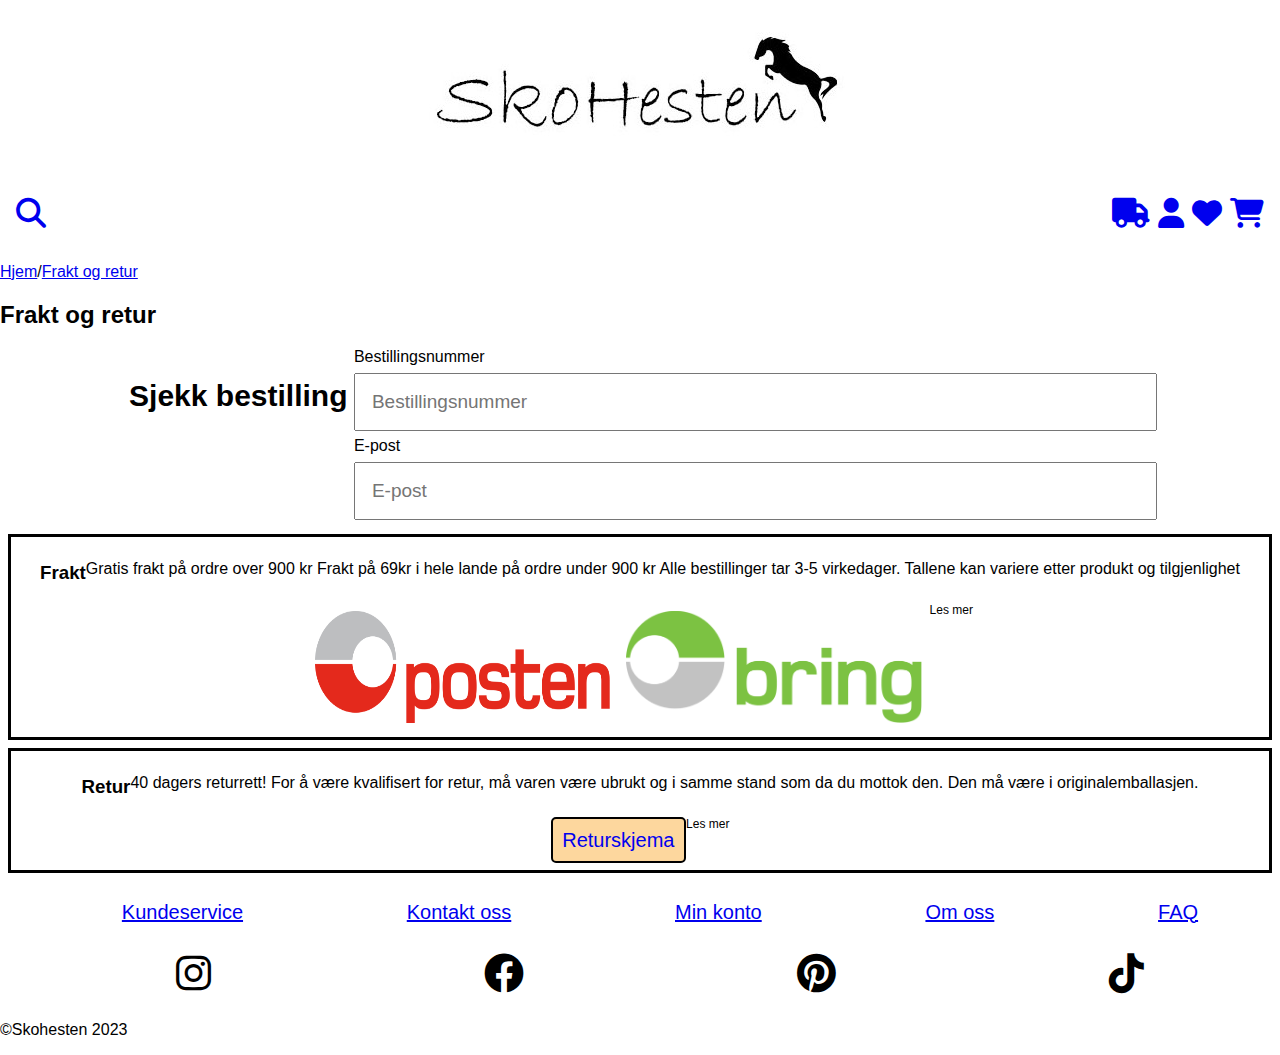
==== commit 5c1b9a0f: "Skrevet css for main index" ====
--- a/f-og-r.html
+++ b/f-og-r.html
@@ -56,6 +56,7 @@
             <article id="frakt-info">
                 <h3>Frakt</h3>
                 <p>Gratis frakt på ordre over 900 kr Frakt på 69kr i hele lande på ordre under 900 kr Alle bestillinger tar 3-5 virkedager. Tallene kan variere etter produkt og tilgjenlighet </p>
+                <!--Tekst tatt fra Horze.no sine sider-->
                 <img src="img/posten.png" alt="posten" class="post-bring">
                 <!--<a href=https://upload.wikimedia.org/wikipedia/commons/thumb/5/53/Posten-Norge-Logo.svg/2560px-Posten-Norge-Logo.svg.png>Posten</a>-->
                 <img src="img/bring.png" alt="bring" class="post-bring" id="bring">
@@ -64,7 +65,8 @@
             </article>
             <article id="retur-info">
                 <h3>Retur</h3>
-                <p>40 dagers returrett! For å være kvalifisert for retur, må varen være ubrukt og i samme stand som da du mottok den. Den må være i originalemballasjen. </p>
+                <p>40 dagers returrett! For å være kvalifisert for retur, må varen være ubrukt og i samme stand som da du mottok den. Den må være i originalemballasjen. </p> 
+                <!--Tekst tatt fra Horze.no sine sider-->
                 <a href="#" id="retur-btn">Returskjema</a>
                 <a id="les-mer">Les mer</a>
             </article>
--- a/css/style.css
+++ b/css/style.css
@@ -61,30 +61,58 @@
 body main {
   grid-area: main;
 }
+body main section article {
+  display: flex;
+  justify-content: center;
+  flex-wrap: wrap;
+  position: static;
+}
 body main section #host-k {
+  border-radius: 5px;
+  border: 2px solid #000;
+  background-color: #E3C9A1;
+  /*Brukte Figma sin develpor modus for å få riktig farge og border for knappen*/
+  padding: 0.5rem;
+  font-size: 25px;
+  height: -moz-fit-content;
+  height: fit-content;
+  text-decoration: none;
+  display: flex;
+  position: absolute;
+  width: 56%;
+  bottom: -100px;
+}
+body main section #host-k-tekst {
   border-radius: 5px;
   border: 2px solid #000;
   background-color: rgba(250, 155, 12, 0.4);
   /*Brukte Figma sin develpor modus for å få riktig farge og border for knappen*/
   padding: 0.5rem;
+  margin: 2rem;
+  width: 50%;
   font-size: 25px;
-  width: 50%;
-  text-decoration: none;
-  display: flex;
-  justify-content: center;
-  justify-content: space-evenly;
+  text-decoration: none;
+  display: flex;
+  text-align: center;
+  align-items: center;
+}
+body main section #host-k-tekst .free {
+  margin: 3rem;
 }
 body main section .produkt-bokser {
   display: flex;
-  justify-content: center;
   flex-wrap: wrap;
+  flex-direction: column;
 }
 body main section .produkt-bokser img {
   width: 25%;
   background-color: rgba(250, 155, 12, 0.4);
 }
-body main section .produkt-bokser p {
-  background-color: rgba(250, 155, 12, 0.4);
+body main section .produkt-bokser .fa-regular {
+  color: rgba(250, 155, 12, 0.4);
+  border: 2px solid #000; /*Finne ut hvordan jeg får kanten rundt bare hjertet*/
+  text-decoration: none;
+  justify-content: right;
 }
 
 footer {
@@ -124,6 +152,7 @@
 }
 #main-f-og-r #sjekk-best {
   border-radius: 5px;
+  border: 2px #000;
   background-color: #fff;
 }
 #main-f-og-r #sjekk-best h3 {
@@ -140,6 +169,9 @@
 }
 #main-f-og-r #frakt-info {
   margin: 0.5rem;
+  border-style: solid;
+  padding: 0.4rem;
+  text-align: center;
 }
 #main-f-og-r #frakt-info .post-bring {
   display: flex;
@@ -151,6 +183,9 @@
 }
 #main-f-og-r #retur-info {
   margin: 0.5rem;
+  border-style: solid;
+  padding: 0.4rem;
+  text-align: center;
 }
 #main-f-og-r #retur-btn {
   display: inline;
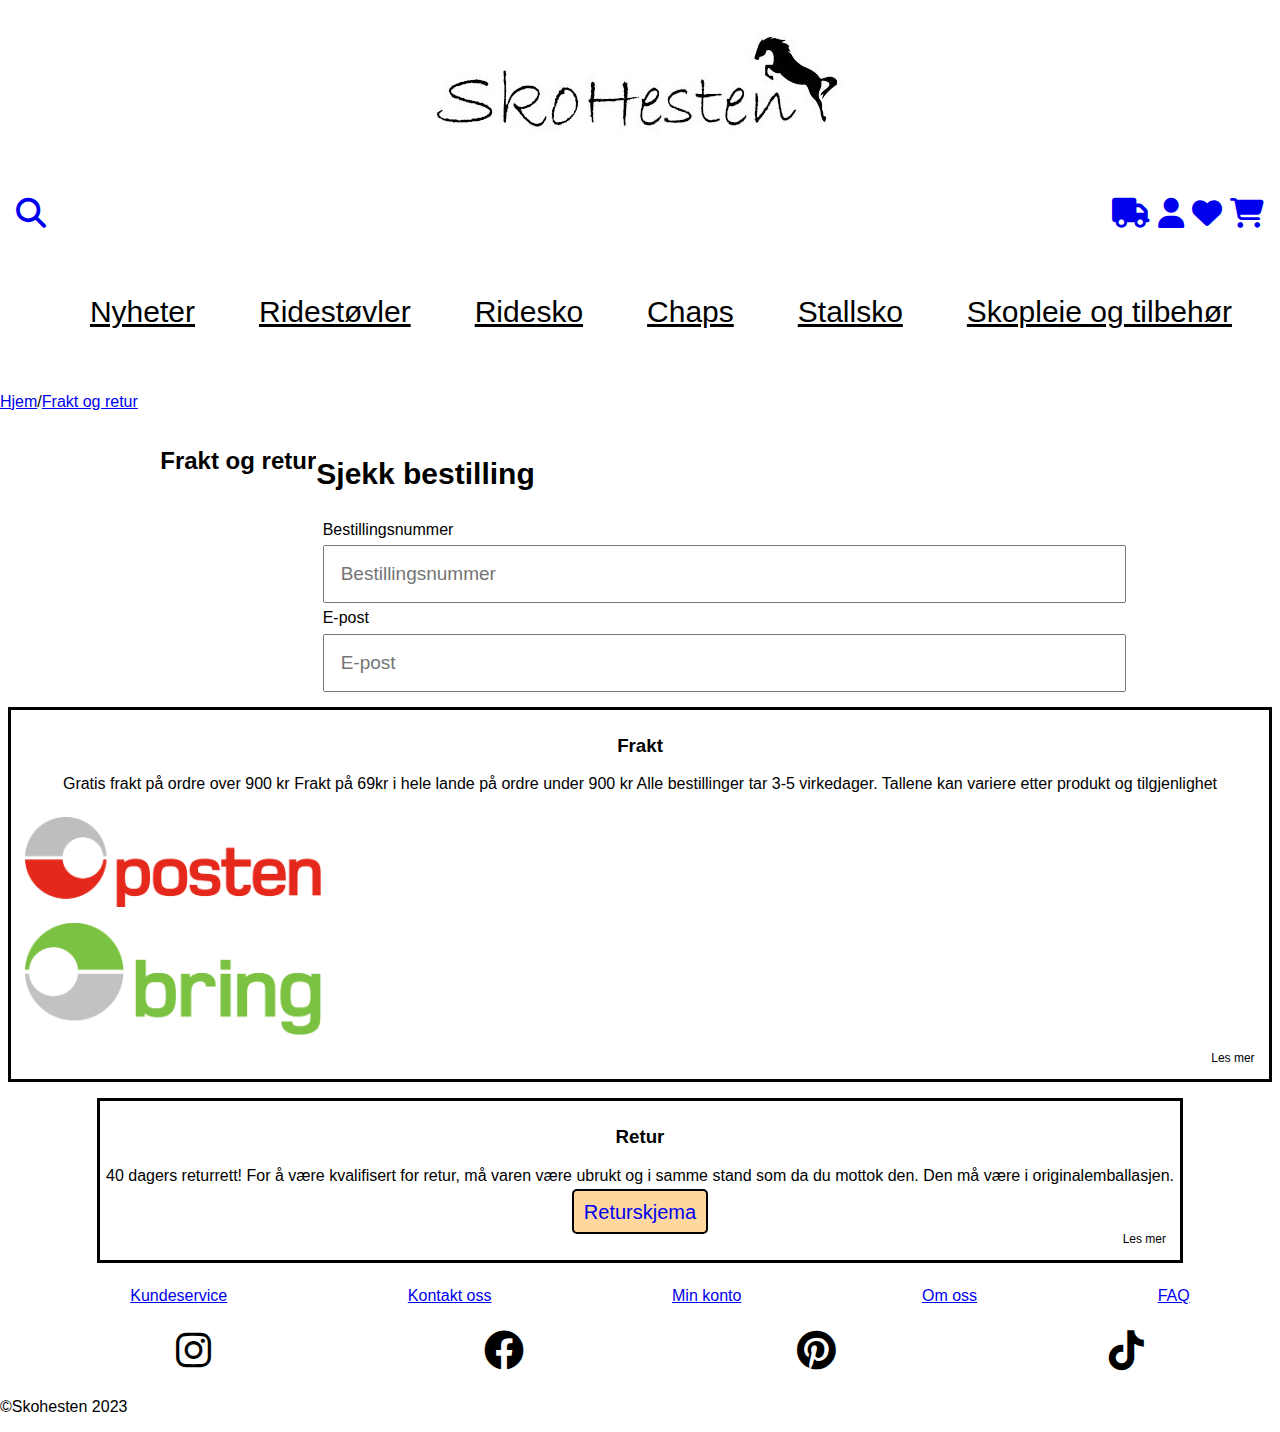
==== commit 8ca8cec4: "Skrevet CSS for PC versjon" ====
--- a/f-og-r.html
+++ b/f-og-r.html
@@ -10,7 +10,7 @@
     <title>Frakt og retur</title>
 </head>
 <body>
-    <div class="grid-container" id="index">
+    <div class="grid-container" id="f-og-r">
     <header>
         <span id="logo">
             <a href="index.html"><img src="img/sko-hesten-logo.jpg" alt="Skohesten logo"></a>
@@ -61,14 +61,14 @@
                 <!--<a href=https://upload.wikimedia.org/wikipedia/commons/thumb/5/53/Posten-Norge-Logo.svg/2560px-Posten-Norge-Logo.svg.png>Posten</a>-->
                 <img src="img/bring.png" alt="bring" class="post-bring" id="bring">
                 <!--<a href=https://upload.wikimedia.org/wikipedia/commons/thumb/0/02/Bring_logo.svg/2560px-Bring_logo.svg.png>Bring</a>-->
-                <a id="les-mer">Les mer</a>
+                <a class="les-mer">Les mer</a>
             </article>
             <article id="retur-info">
                 <h3>Retur</h3>
                 <p>40 dagers returrett! For å være kvalifisert for retur, må varen være ubrukt og i samme stand som da du mottok den. Den må være i originalemballasjen. </p> 
                 <!--Tekst tatt fra Horze.no sine sider-->
                 <a href="#" id="retur-btn">Returskjema</a>
-                <a id="les-mer">Les mer</a>
+                <a class="les-mer">Les mer</a>
             </article>
         </section>
     </main>
--- a/css/style.css
+++ b/css/style.css
@@ -24,6 +24,8 @@
   display: flex;
   align-items: baseline;
   width: 100%;
+  flex-wrap: wrap;
+  justify-content: end;
 }
 body header nav #sokefelt {
   display: flex;
@@ -44,7 +46,8 @@
   font-size: 30px;
 }
 body header nav #nav-liste {
-  display: none;
+  margin: 0.5rem;
+  padding: 0.5rem;
 }
 body header nav ul li {
   display: inline-block;
@@ -58,16 +61,17 @@
   align-items: baseline;
   gap: 1rem;
 }
-body main {
+body main section {
+  display: flex;
+  flex-wrap: wrap;
+  justify-content: center;
   grid-area: main;
 }
-body main section article {
-  display: flex;
-  justify-content: center;
-  flex-wrap: wrap;
-  position: static;
-}
-body main section #host-k {
+body main #host-k-bilde {
+  display: flex;
+  justify-content: center;
+}
+body main #host-k-bilde #host-k {
   border-radius: 5px;
   border: 2px solid #000;
   background-color: #E3C9A1;
@@ -82,7 +86,7 @@
   width: 56%;
   bottom: -100px;
 }
-body main section #host-k-tekst {
+body main #host-k-tekst {
   border-radius: 5px;
   border: 2px solid #000;
   background-color: rgba(250, 155, 12, 0.4);
@@ -96,51 +100,114 @@
   text-align: center;
   align-items: center;
 }
-body main section #host-k-tekst .free {
+body main #host-k-tekst .free {
   margin: 3rem;
 }
-body main section .produkt-bokser {
-  display: flex;
-  flex-wrap: wrap;
+body #produktene {
+  display: flex;
+  flex-direction: row;
+  flex-wrap: wrap;
+  width: -moz-fit-content;
+  width: fit-content;
+  justify-content: center;
+}
+body #produktene .produkt-bokser {
+  display: flex;
   flex-direction: column;
 }
-body main section .produkt-bokser img {
+body #produktene .produkt-bokser img {
   width: 25%;
   background-color: rgba(250, 155, 12, 0.4);
-}
-body main section .produkt-bokser .fa-regular {
-  color: rgba(250, 155, 12, 0.4);
-  border: 2px solid #000; /*Finne ut hvordan jeg får kanten rundt bare hjertet*/
-  text-decoration: none;
-  justify-content: right;
+  margin: 0.5rem;
+}
+body #produktene .produkt-bokser img {
+  width: 25%;
+  background-color: rgba(250, 155, 12, 0.4);
+  margin: 0.5rem;
+}
+body #produktene .produkt-bokser h3 {
+  width: -moz-fit-content;
+  width: fit-content;
+}
+body #produktene .produkt-bokser p {
+  width: -moz-fit-content;
+  width: fit-content;
 }
 
 footer {
   grid-area: footer;
 }
-
-nav ul {
-  display: flex;
-  justify-content: baseline;
+footer nav ul {
+  display: flex;
   justify-content: space-around;
-  font-size: 20px;
   list-style: none;
 }
-
-#sosiale-medier {
+footer #sosiale-medier {
   display: flex;
   list-style: none;
   align-items: baseline;
   text-decoration: none;
   justify-content: space-around;
 }
-#sosiale-medier li {
+footer #sosiale-medier li {
   padding: 0.5rem;
   font-size: 40px;
 }
-#sosiale-medier p {
-  display: flex; /*Kan prøve å få den her riktig sted*/
-  text-align: end;
+footer #copyright {
+  display: flex; /*Hvorfor vil ikke denne drit greia funke??? Hvorfor er den på diplay: block*/
+  justify-content: end;
+  margin: 0.5rem;
+}
+
+#main-prod section h3 {
+  font-size: 32px;
+}
+#main-prod section #prod-bilde {
+  order: -1;
+}
+#main-prod #prod-kat {
+  min-width: 85%;
+  font-size: 30px;
+}
+#main-prod #prod-kat #stjerner {
+  display: flex;
+  flex-direction: row;
+  align-items: baseline;
+  justify-content: end;
+  flex-wrap: wrap;
+  padding: 0.5rem;
+}
+#main-prod #prod-kat #stjerner p {
+  font-size: 24px;
+}
+#main-prod #prod-kat #stjerner a {
+  font-size: 24px;
+  flex-direction: column;
+}
+#main-prod #prod-kat .kategori-knapp {
+  border: solid;
+  text-align: center;
+  border-radius: 5px;
+  padding: 0.8rem;
+}
+#main-prod #prod-kat #legg-handlekruv {
+  border: solid;
+  text-align: center;
+  border-radius: 5px;
+  padding: 0.5rem;
+  background-color: rgba(250, 155, 12, 0.4);
+}
+#main-prod #prod-kat #legg-handlekruv a {
+  text-decoration: none;
+}
+#main-prod #prod-kat #storrelseguide {
+  border: solid;
+  text-align: center;
+  border-radius: 5px;
+  padding: 0.5rem;
+  font-size: 14px;
+  width: -moz-fit-content;
+  width: fit-content;
 }
 
 #main-f-og-r { /*Må ta en god runde med for drit ting ikke vil flytte seg til høyre*/
@@ -197,15 +264,18 @@
   font-size: 20px;
   text-decoration: none;
 }
-#main-f-og-r #les-mer {
+#main-f-og-r .les-mer {
   display: flex;
   text-align: right;
   font-size: 12px;
+  justify-content: end;
+  flex-direction: column;
+  margin: 0.5rem;
 }
 
 @media only screen and (min-width: 600px) {
   #grid-container {
-    grid-template-areas: "header header header" ".main." "footer footer footer";
+    grid-template-areas: "header header header" "main main main" "footer footer footer";
   }
   header {
     grid-area: header;
@@ -216,7 +286,10 @@
   }
   header nav #nav-liste {
     display: flex;
-    gap: 2rem;
-    justify-content: space-evenly;
+    font-size: 30px;
+  }
+  header nav #nav-liste li {
+    padding: 1rem;
+    margin: 1rem;
   }
 }/*# sourceMappingURL=style.css.map */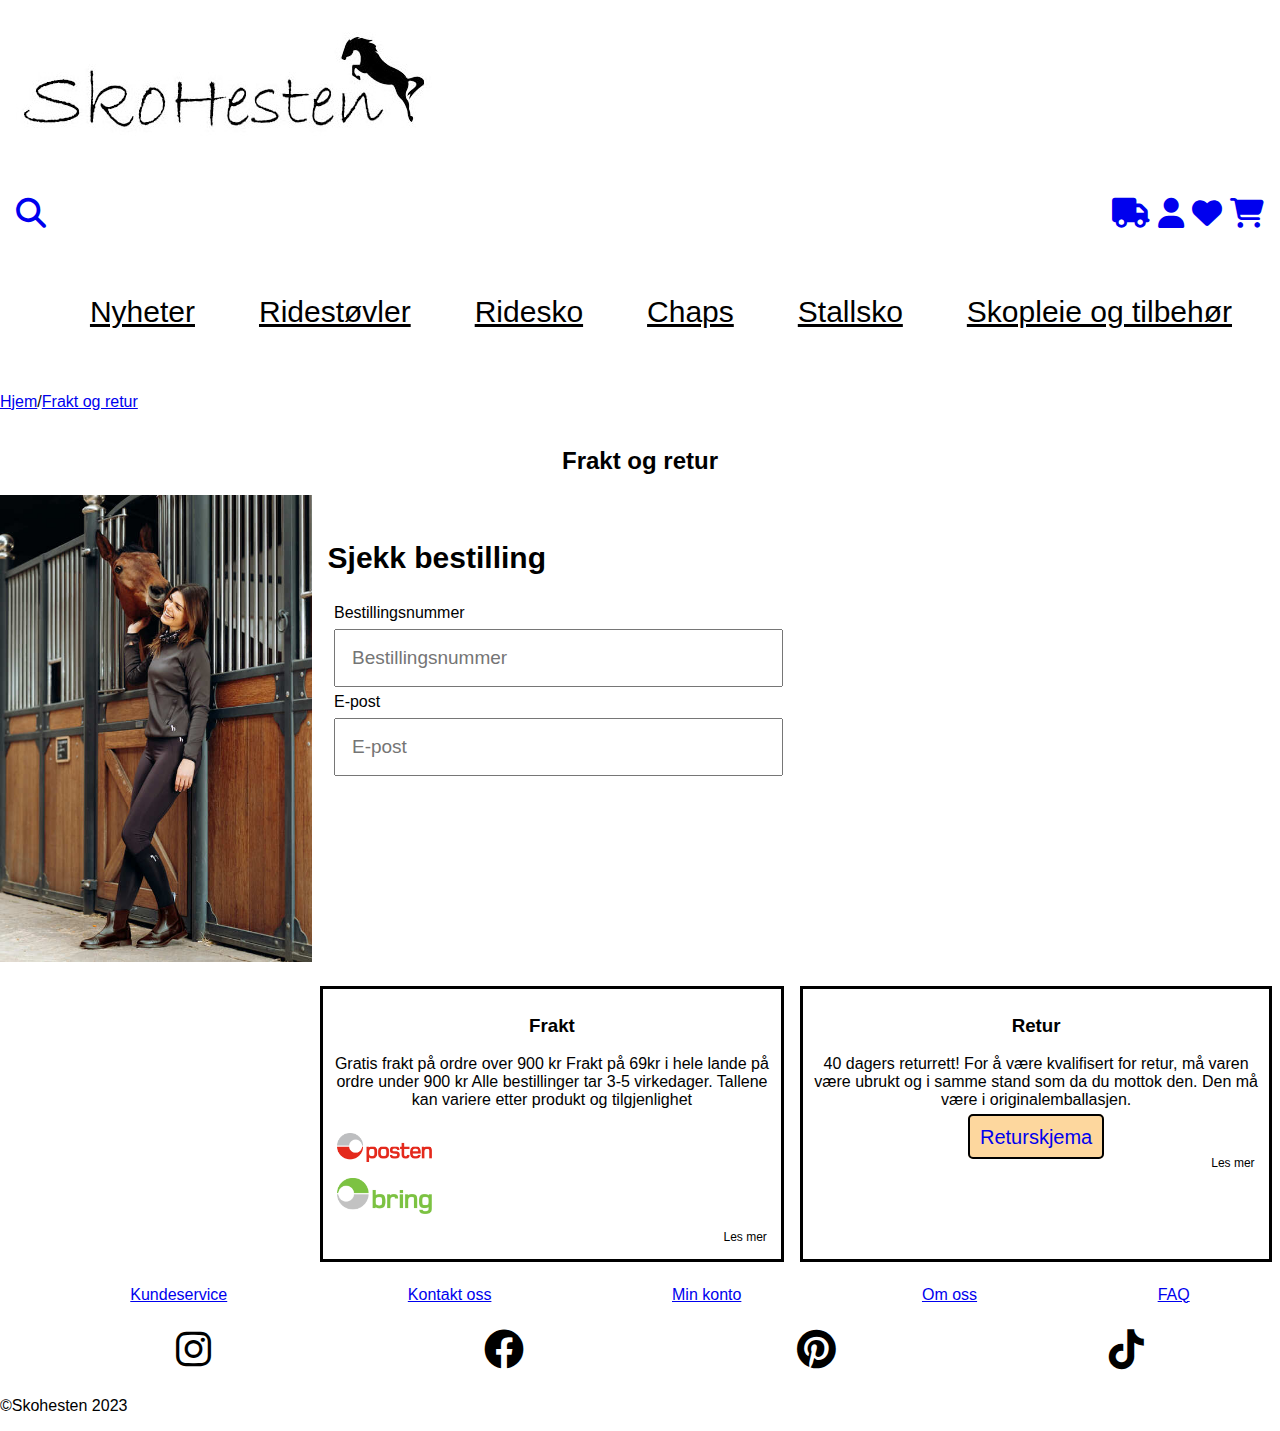
==== commit a28f17dd: "Ferdig" ====
--- a/f-og-r.html
+++ b/f-og-r.html
@@ -40,36 +40,39 @@
         </nav>
         <section>
             <h2>Frakt og retur</h2>
-            <article id="sjekk-best">
-                <h3>Sjekk bestilling</h3>
-                <form method="post" action="#" autocomplete="on">
-                    <label>
-                        Bestillingsnummer
-                        <input type="text" name="bnummer" placeholder="Bestillingsnummer">
-                    </label>
-                    <label>
-                        E-post
-                        <input type="email" name="e-post" placeholder="E-post">  
-                    </label>
-                </form>
-            </article>
-            <article id="frakt-info">
-                <h3>Frakt</h3>
-                <p>Gratis frakt på ordre over 900 kr Frakt på 69kr i hele lande på ordre under 900 kr Alle bestillinger tar 3-5 virkedager. Tallene kan variere etter produkt og tilgjenlighet </p>
-                <!--Tekst tatt fra Horze.no sine sider-->
-                <img src="img/posten.png" alt="posten" class="post-bring">
-                <!--<a href=https://upload.wikimedia.org/wikipedia/commons/thumb/5/53/Posten-Norge-Logo.svg/2560px-Posten-Norge-Logo.svg.png>Posten</a>-->
-                <img src="img/bring.png" alt="bring" class="post-bring" id="bring">
-                <!--<a href=https://upload.wikimedia.org/wikipedia/commons/thumb/0/02/Bring_logo.svg/2560px-Bring_logo.svg.png>Bring</a>-->
-                <a class="les-mer">Les mer</a>
-            </article>
-            <article id="retur-info">
-                <h3>Retur</h3>
-                <p>40 dagers returrett! For å være kvalifisert for retur, må varen være ubrukt og i samme stand som da du mottok den. Den må være i originalemballasjen. </p> 
-                <!--Tekst tatt fra Horze.no sine sider-->
-                <a href="#" id="retur-btn">Returskjema</a>
-                <a class="les-mer">Les mer</a>
-            </article>
+            <div id="f-r-grid">
+                <img src="img/f-r-modell-og-hest.jpg" alt= "Kvinne og hest i en stall" id="f-r-modell-og-hest">
+                <article id="sjekk-best">
+                    <h3>Sjekk bestilling</h3>
+                    <form method="post" action="#" autocomplete="on">
+                        <label>
+                            Bestillingsnummer
+                            <input type="text" name="bnummer" placeholder="Bestillingsnummer">
+                        </label>
+                        <label>
+                            E-post
+                            <input type="email" name="e-post" placeholder="E-post">  
+                        </label>
+                    </form>
+                </article>
+                <article id="frakt-info">
+                    <h3>Frakt</h3>
+                    <p>Gratis frakt på ordre over 900 kr Frakt på 69kr i hele lande på ordre under 900 kr Alle bestillinger tar 3-5 virkedager. Tallene kan variere etter produkt og tilgjenlighet </p>
+                    <!--Tekst tatt fra Horze.no sine sider-->
+                    <img src="img/posten.png" alt="posten" class="post-bring">
+                    <!--<a href=https://upload.wikimedia.org/wikipedia/commons/thumb/5/53/Posten-Norge-Logo.svg/2560px-Posten-Norge-Logo.svg.png>Posten</a>-->
+                    <img src="img/bring.png" alt="bring" class="post-bring" id="bring">
+                    <!--<a href=https://upload.wikimedia.org/wikipedia/commons/thumb/0/02/Bring_logo.svg/2560px-Bring_logo.svg.png>Bring</a>-->
+                    <a class="les-mer">Les mer</a>
+                </article>
+                <article id="retur-info">
+                    <h3>Retur</h3>
+                    <p>40 dagers returrett! For å være kvalifisert for retur, må varen være ubrukt og i samme stand som da du mottok den. Den må være i originalemballasjen. </p> 
+                    <!--Tekst tatt fra Horze.no sine sider-->
+                    <a href="#" id="retur-btn">Returskjema</a>
+                    <a class="les-mer">Les mer</a>
+                </article>
+            </div>
         </section>
     </main>
     <footer>
--- a/css/style.css
+++ b/css/style.css
@@ -1,4 +1,5 @@
 @charset "UTF-8";
+/*Farge hentet fra Figma*/
 * {
   box-sizing: border-box;
 }
@@ -106,7 +107,7 @@
 body #produktene {
   display: flex;
   flex-direction: row;
-  flex-wrap: wrap;
+  flex-wrap: nowrap;
   width: -moz-fit-content;
   width: fit-content;
   justify-content: center;
@@ -114,14 +115,13 @@
 body #produktene .produkt-bokser {
   display: flex;
   flex-direction: column;
+  justify-content: center;
 }
 body #produktene .produkt-bokser img {
-  width: 25%;
-  background-color: rgba(250, 155, 12, 0.4);
-  margin: 0.5rem;
-}
-body #produktene .produkt-bokser img {
-  width: 25%;
+  padding-left: 2rem;
+  display: flex;
+  justify-content: center;
+  width: 80%;
   background-color: rgba(250, 155, 12, 0.4);
   margin: 0.5rem;
 }
@@ -133,6 +133,9 @@
   width: -moz-fit-content;
   width: fit-content;
 }
+body .produktbokser-PC {
+  display: none;
+}
 
 footer {
   grid-area: footer;
@@ -159,11 +162,17 @@
   margin: 0.5rem;
 }
 
+#main-prod #prod-bilde-pc {
+  display: none;
+}
 #main-prod section h3 {
   font-size: 32px;
 }
 #main-prod section #prod-bilde {
   order: -1;
+}
+#main-prod section #prod-bilde #prod-bilde-PC {
+  display: none;
 }
 #main-prod #prod-kat {
   min-width: 85%;
@@ -210,12 +219,15 @@
   width: fit-content;
 }
 
-#main-f-og-r { /*Må ta en god runde med for drit ting ikke vil flytte seg til høyre*/
+#main-f-og-r {
   grid-area: main;
 }
 #main-f-og-r h2 {
   display: flex;
   text-align: center;
+}
+#main-f-og-r img {
+  display: none;
 }
 #main-f-og-r #sjekk-best {
   border-radius: 5px;
@@ -274,22 +286,154 @@
 }
 
 @media only screen and (min-width: 600px) {
-  #grid-container {
+  body #grid-container {
     grid-template-areas: "header header header" "main main main" "footer footer footer";
-  }
-  header {
+    row-gap: 0.5rem;
+  }
+  body header {
     grid-area: header;
   }
-  header #logo {
+  body header #logo {
     display: flex;
     justify-content: start; /*Hvorfor funker det ikke?*/
   }
-  header nav #nav-liste {
+  body header nav #nav-liste {
     display: flex;
     font-size: 30px;
   }
-  header nav #nav-liste li {
+  body header nav #nav-liste li {
     padding: 1rem;
     margin: 1rem;
   }
+  body #host-k-section {
+    grid-area: main;
+    display: grid;
+    grid-template-areas: "kol1 kol2";
+  }
+  body #host-k-section #host-k-bilde {
+    grid-area: "kol1" "row1";
+    display: flex;
+    justify-content: center;
+    height: -moz-fit-content;
+    height: fit-content;
+    width: 100%;
+  }
+  body #host-k-section #host-k-bilde #host-k {
+    height: -moz-fit-content;
+    height: fit-content;
+    width: -moz-fit-content;
+    width: fit-content;
+  }
+  body #host-k-section #host-k-tekst {
+    grid-area: kol2;
+    width: -moz-fit-content;
+    width: fit-content;
+    height: -moz-fit-content;
+    height: fit-content;
+    padding: 1rem;
+    margin: 2rem;
+  }
+  body #host-k-section #host-k-tekst .free {
+    margin: 12rem;
+  }
+  body #produktene {
+    display: grid;
+    grid-template-areas: "row1 row2 row3 row4 row5";
+  }
+  body #produktene .produkt-bokser {
+    margin: 0.5rem;
+  }
+  body #produktene .produktbokser-PC {
+    display: flex;
+  }
+  body #produktene #Kilkenny {
+    grid-area: row1;
+  }
+  body #produktene #Kilkenny img {
+    height: 202px;
+  }
+  body #produktene #chaps {
+    grid-area: row2;
+  }
+  body #produktene #chaps img {
+    height: 202px;
+  }
+  body #produktene #spirit {
+    grid-area: row3;
+  }
+  body #produktene #spirit img {
+    height: 202px;
+  }
+  body #produktene #ridestrømper {
+    grid-area: row4;
+  }
+  body #produktene #ridestrømper img {
+    height: 202px;
+  }
+  body #produktene #snowy {
+    grid-area: row5;
+  }
+  body #produktene #snowy img {
+    height: 202px;
+  }
+  #main-prod {
+    grid-area: main;
+  }
+  #main-prod #prod-grid {
+    display: grid;
+    grid-template-areas: "kol1 kol2 kol3";
+  }
+  #main-prod #prod-grid h3 {
+    grid-area: kol3;
+    padding: 0.5rem;
+    margin: 0.5rem;
+  }
+  #main-prod #prod-grid #prod-bilde {
+    grid-area: kol2;
+  }
+  #main-prod #prod-grid #prod-bilde-pc {
+    grid-area: kol1;
+    display: flex;
+    flex-direction: column;
+    width: 130px;
+  }
+  #main-prod #prod-grid #prod-kat {
+    grid-area: kol3;
+  }
+  #main-prod #prod-grid #prod-kat #stjerner {
+    padding: 0.5rem;
+    margin-top: 2rem;
+  }
+  #main-f-og-r {
+    grid-area: main;
+  }
+  #main-f-og-r nav {
+    text-align: baseline;
+  }
+  #main-f-og-r #f-r-grid {
+    display: grid;
+    grid-template-areas: "kol1 kol2 kol3" "rad1 rad2 rad3";
+    row-gap: 1rem;
+  }
+  #main-f-og-r #f-r-grid h2 {
+    grid-area: kol1 kol2 kol3;
+  }
+  #main-f-og-r #f-r-grid img {
+    grid-area: kol1 rad1;
+    display: flex;
+    width: 100%;
+  }
+  #main-f-og-r #f-r-grid #sjekk-best {
+    grid-area: kol2 kol3;
+    margin: 1rem;
+  }
+  #main-f-og-r #f-r-grid #frakt-info {
+    grid-area: rad2;
+  }
+  #main-f-og-r #f-r-grid #retur-info {
+    grid-area: rad3;
+  }
+  #main-f-og-r footer {
+    grid-area: footer;
+  }
 }/*# sourceMappingURL=style.css.map */